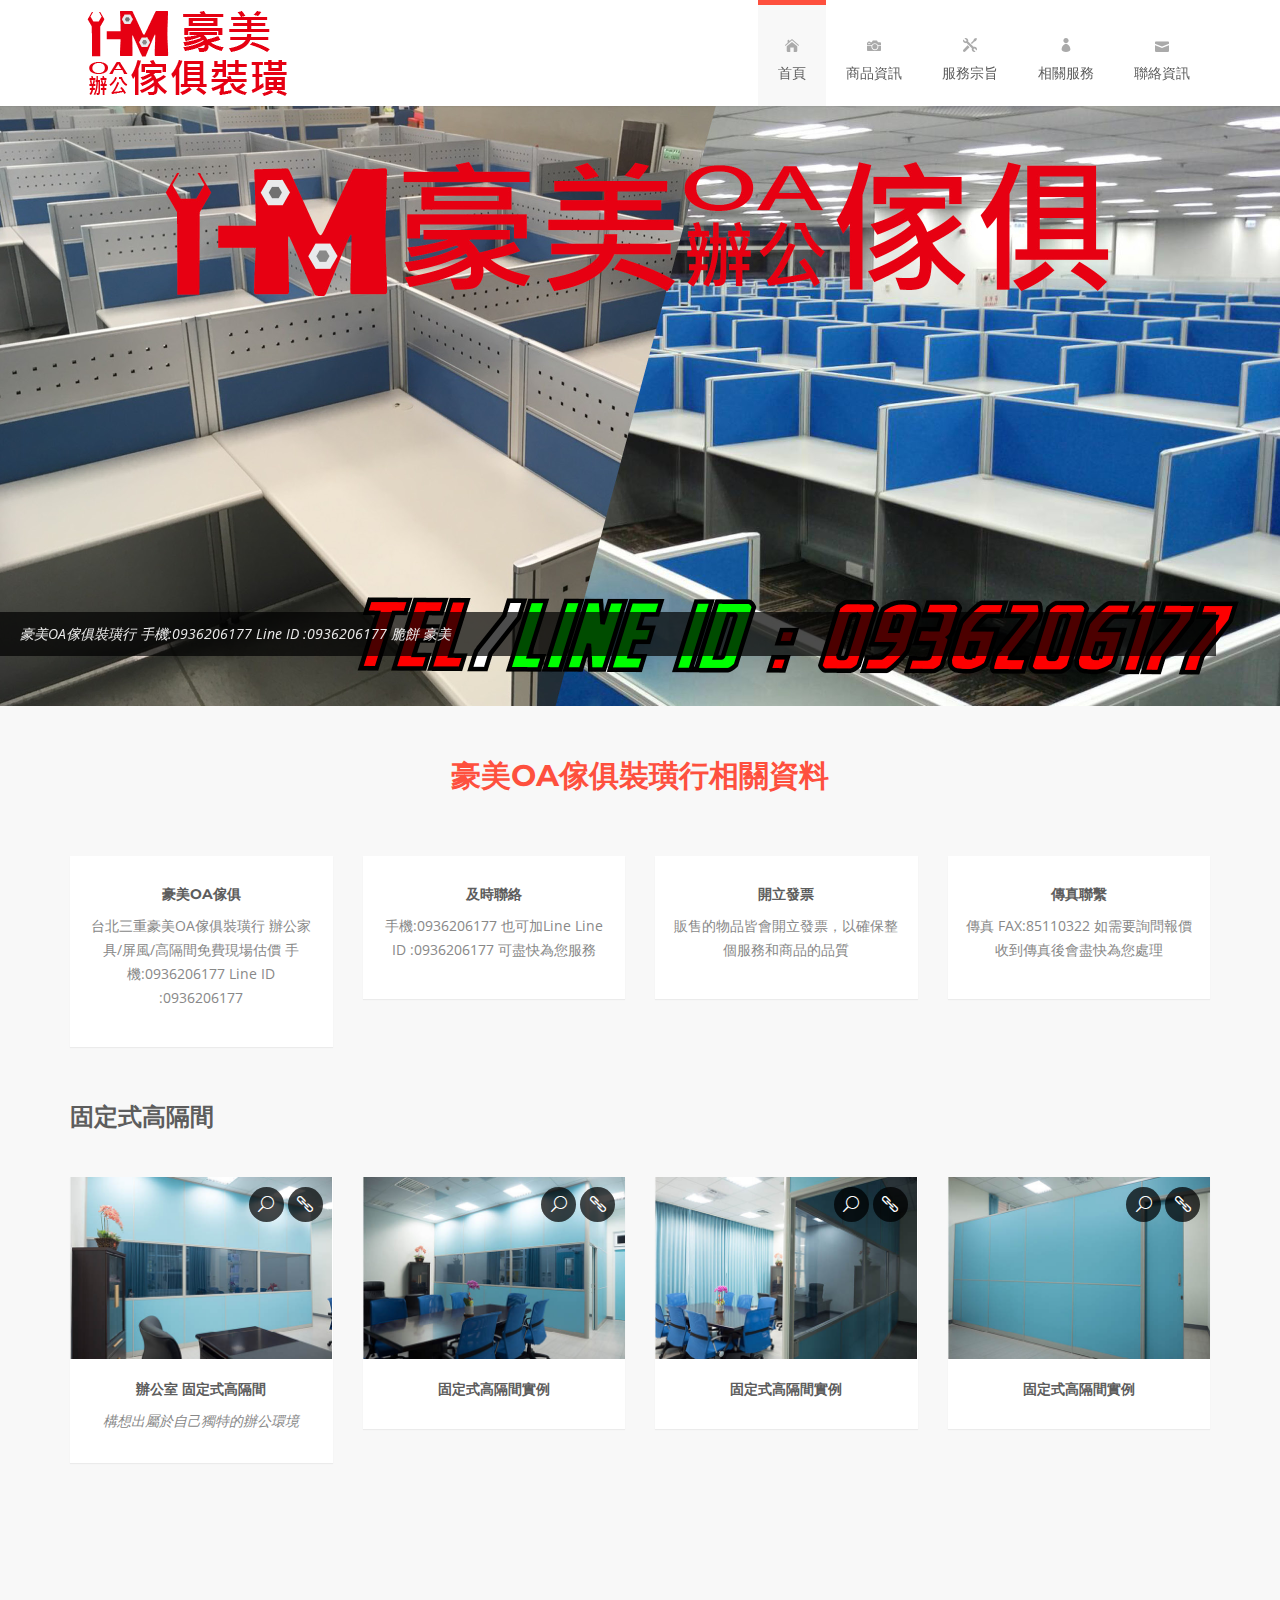
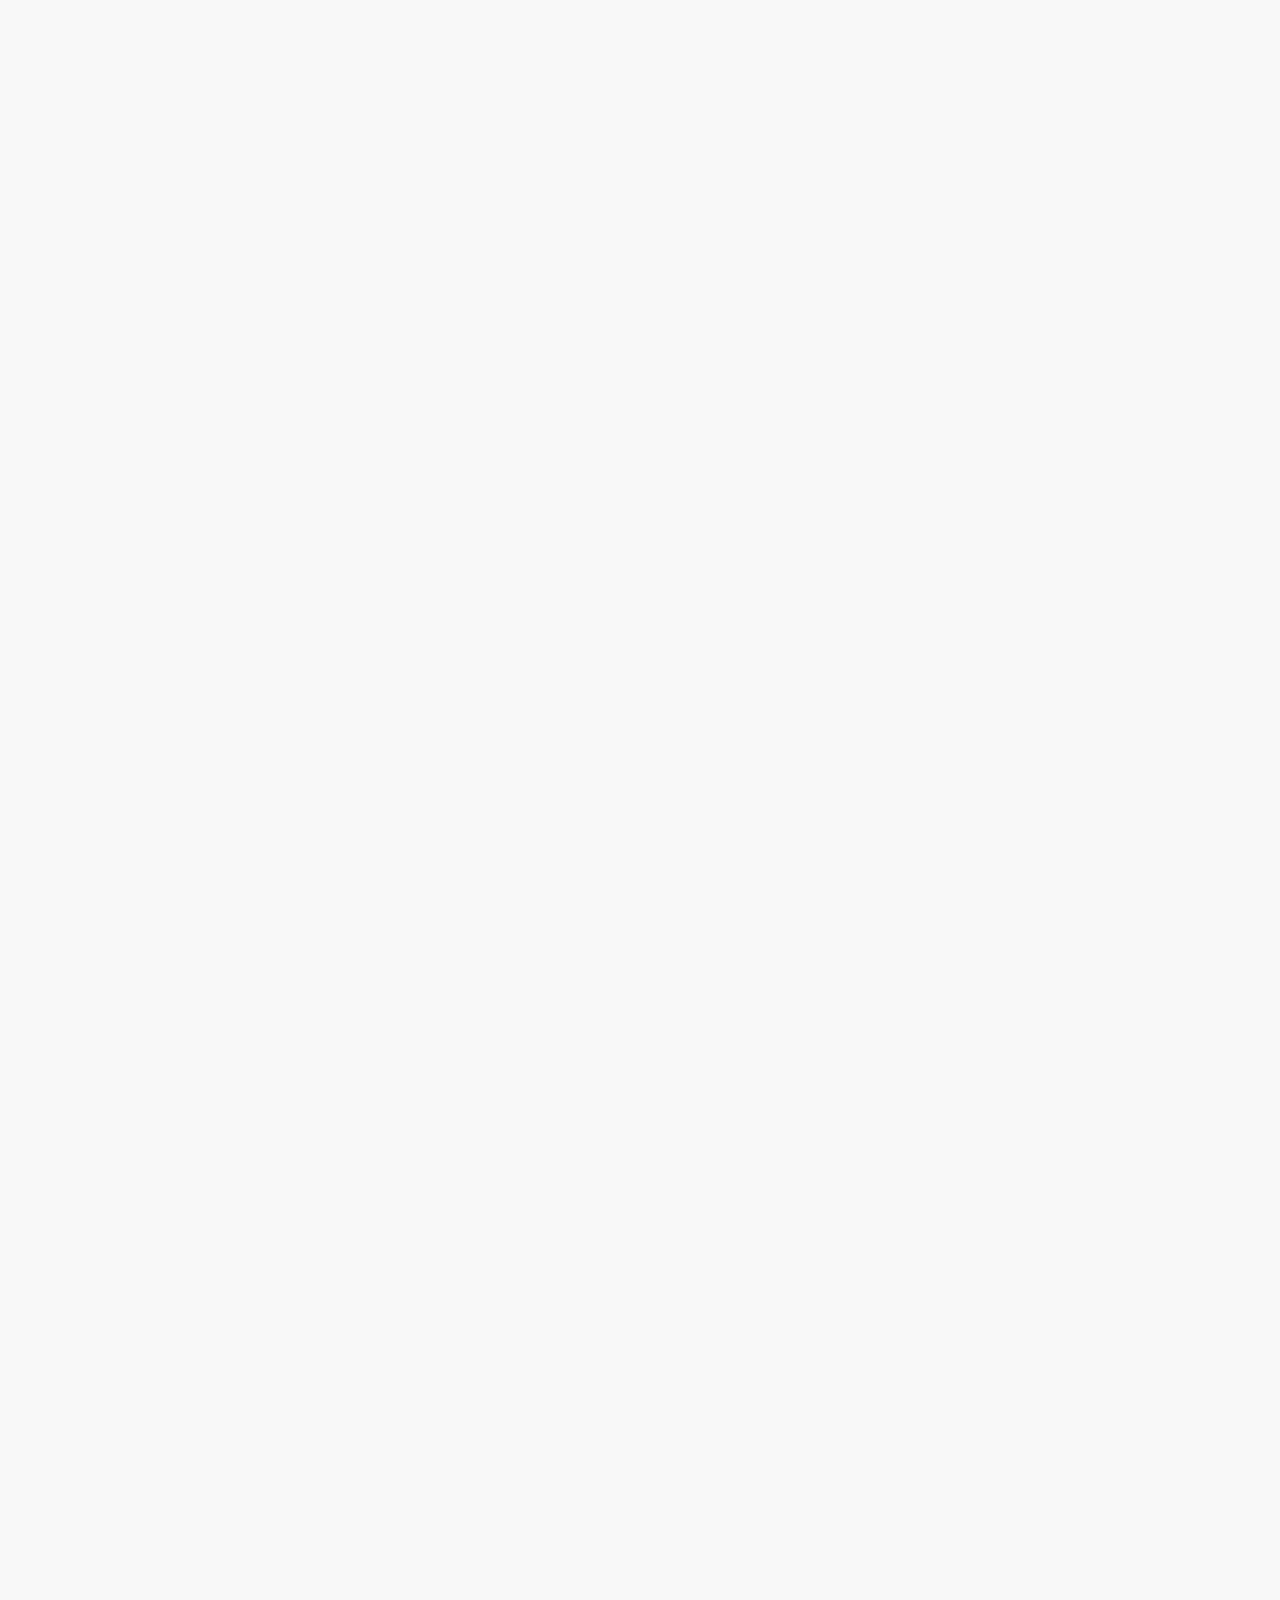
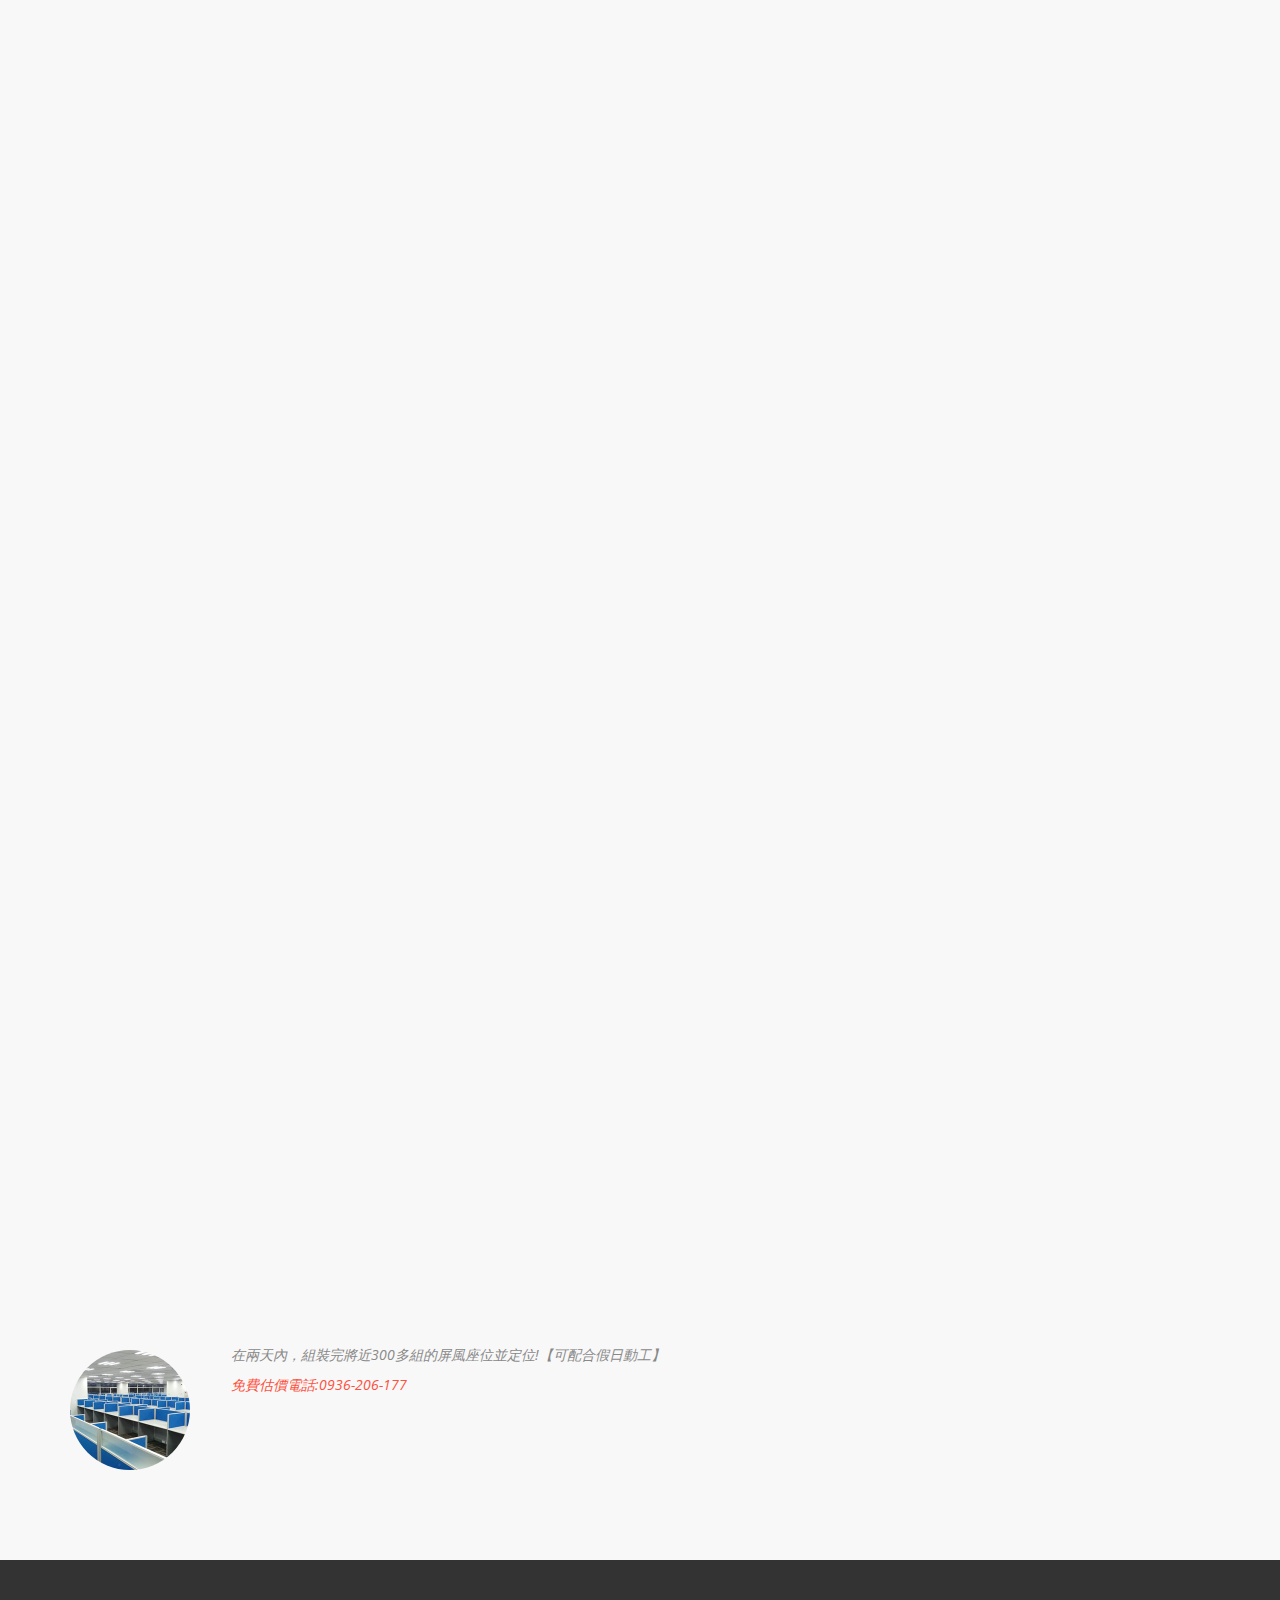
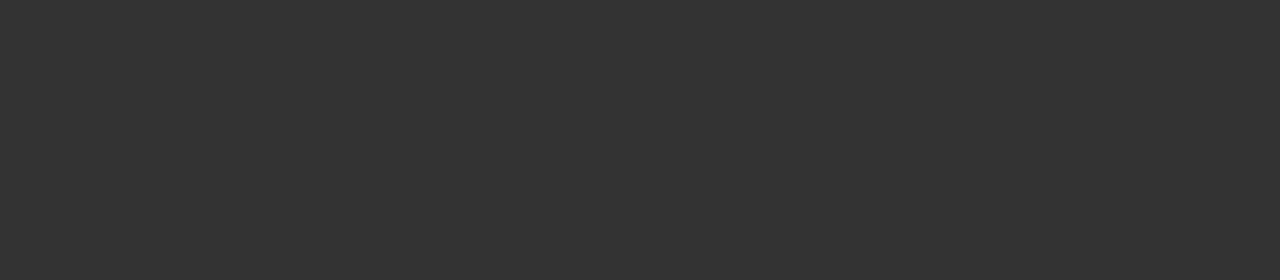
==== index.html @ fe90a275 "rob" ====
<!DOCTYPE html>
<html lang="en">

    <head>
        
        <meta charset="utf-8">
        <meta name="KeyWords" content="新北市三重豪美OA傢俱裝璜行,辦公家具,脆餅,屏風,辦公椅,會議桌,角鋼架,活動櫃,沙發,捲簾,辦公桌,現場免費估價,高隔間,代客搬家,假日動工,HM " >
        <meta http-equiv="X-UA-Compatible" content="IE=edge">
        <meta name="viewport" content="width=device-width, initial-scale=1">
        <meta name="robots" content="index, follow"/>
        <title>台北三重豪美OA傢俱裝璜行 辦公家具/屏風/高隔間免費現場估價 HM Furniture</title>

        <!-- CSS -->
        <link rel="stylesheet" href="http://fonts.googleapis.com/css?family=Open+Sans:400italic,400">
        <link rel="stylesheet" href="http://fonts.googleapis.com/css?family=Montserrat:700,400">
        <link rel="stylesheet" href="assets/bootstrap/css/bootstrap.min.css">
        <link rel="stylesheet" href="assets/elegant-font/code/style.css">
        <link rel="stylesheet" href="assets/css/animate.css">
        <link rel="stylesheet" href="assets/css/magnific-popup.css">
        <link rel="stylesheet" href="assets/flexslider/flexslider.css">
        <link rel="stylesheet" href="assets/css/form-elements.css">
        <link rel="stylesheet" href="assets/css/style.css">
        <link rel="stylesheet" href="assets/css/media-queries.css">

        <!-- HTML5 Shim and Respond.js IE8 support of HTML5 elements and media queries -->
        <!-- WARNING: Respond.js doesn't work if you view the page via file:// -->
        <!--[if lt IE 9]>
            <script src="https://oss.maxcdn.com/libs/html5shiv/3.7.0/html5shiv.js"></script>
            <script src="https://oss.maxcdn.com/libs/respond.js/1.4.2/respond.min.js"></script>
        <![endif]-->

        <!-- Favicon and touch icons -->
        <link rel="shortcut icon" href="assets/ico/favicon.png">
        <link rel="apple-touch-icon-precomposed" sizes="144x144" href="assets/ico/apple-touch-icon-144-precomposed.png">
        <link rel="apple-touch-icon-precomposed" sizes="114x114" href="assets/ico/apple-touch-icon-114-precomposed.png">
        <link rel="apple-touch-icon-precomposed" sizes="72x72" href="assets/ico/apple-touch-icon-72-precomposed.png">
        <link rel="apple-touch-icon-precomposed" href="assets/ico/apple-touch-icon-57-precomposed.png">

    </head>

    <body>
        
        <!-- Top menu -->
		<nav class="navbar" role="navigation">
			<div class="container">
				<div class="navbar-header">
					<button type="button" class="navbar-toggle collapsed" data-toggle="collapse" data-target="#top-navbar-1">
						<span class="sr-only">Toggle navigation</span>
						<span class="icon-bar"></span>
						<span class="icon-bar"></span>
						<span class="icon-bar"></span>
					</button>
					<a class="navbar-brand" href="index.html">豪美傢俱裝璜行 - HM台北三重豪美OA傢俱裝璜行 辦公家具/屏風/高隔間免費現場估價 HM Furniture</a>
				</div>
				<!-- Collect the nav links, forms, and other content for toggling -->
				<div class="collapse navbar-collapse" id="top-navbar-1">
					<ul class="nav navbar-nav navbar-right">						
						<li class="active">
							<a href="index.html"><span aria-hidden="true" class="icon_house"></span><br>首頁</a>
						</li>
						<li>
							<a href=""><span aria-hidden="true" class="icon_camera"></span><br>商品資訊</a>
						</li>
						
						<li>
							<a href="services.html"><span aria-hidden="true" class="icon_tools"></span><br>服務宗旨</a>
						</li>
						<li>
							<a href="about.html"><span aria-hidden="true" class="icon_profile"></span><br>相關服務</a>
						</li>
						<li>
							<a href="contact.html"><span aria-hidden="true" class="icon_mail"></span><br>聯絡資訊</a>
						</li>
					</ul>
				</div>
			</div>
		</nav>

        <!-- Slider -->
        <div class="slider-container">
            <div class="slider">
                <div class="flexslider">
                    <ul class="slides">
                        <li>
                            <img src="assets/img/slider/3.jpg">
                            <div class="flex-caption">
                            	豪美OA傢俱裝璜行 手機:0936206177  Line ID :0936206177 脆餅 豪美
                            </div>
                        </li>
                        <li>
                            <img src="assets/img/slider/2.jpg">
                            <div class="flex-caption">
                            	各式辦公家具 歡迎加Line詢問
                            </div>
                        </li>
                        <li>
                            <img src="assets/img/slider/1.jpg">
                            <div class="flex-caption">
                            	台北三重豪美OA傢俱裝璜行 辦公家具/屏風/高隔間免費現場估價 HM Furniture
                            </div>
                        </li>
                    </ul>
                </div>
            </div>
        </div>

        <!-- Presentation -->
        <div class="presentation-container">
        	<div class="container">
        		<div class="row">
	        		<div class="col-sm-12 wow fadeInLeftBig">
	            		<h1> <span class="colored-text">豪美OA傢俱裝璜行相關資料</span></h1>
	            		<p>
	            			
	            		</p>
	            	</div>
            	</div>
        	</div>
        </div>

        <!-- Services -->
        <div class="services-container">
	        <div class="container">
	            <div class="row">
	            	<div class="col-sm-3">
		                <div class="service wow fadeInUp">
		                    <div class="service-icon"></div>
		                    <h3>豪美OA傢俱</h3>
		                    <p>台北三重豪美OA傢俱裝璜行 辦公家具/屏風/高隔間免費現場估價 手機:0936206177  Line ID :0936206177 </p>
		                   
		                </div>
					</div>
					<div class="col-sm-3">
		                <div class="service wow fadeInDown">
		                    <div class="service-icon"></div>
		                    <h3>及時聯絡</h3>
		                    <p>手機:0936206177 也可加Line Line ID :0936206177 可盡快為您服務</p>
		                   
		                </div>
	                </div>
	                <div class="col-sm-3">
		                <div class="service wow fadeInUp">
		                    <div class="service-icon"></div>
		                    <h3>開立發票</h3>
		                    <p>販售的物品皆會開立發票，以確保整個服務和商品的品質</p>
		                    
		                </div>
	                </div>
	                <div class="col-sm-3">
		                <div class="service wow fadeInDown">
		                    <div class="service-icon"></div>
		                    <h3>傳真聯繫</h3>
		                    <p>傳真 FAX:85110322 如需要詢問報價 收到傳真後會盡快為您處理</p>
		                   
		                </div>
	                </div>
	            </div>
	        </div>
        </div>

        <!-- Latest work -->
        <div class="work-container">
	        <div class="container">
	        	<div class="row">
		            <div class="col-sm-12 work-title wow fadeIn">
		                <h2>固定式高隔間</h2>
		            </div>
	            </div>
	            <div class="row">
	            	<div class="col-sm-3">
		                <div class="work wow fadeInUp">
		                    <img src="assets/img/portfolio/work1-7.jpg" alt="Lorem Website" data-at2x="assets/img/portfolio/work1-7.jpg">
		                    <h3>辦公室  固定式高隔間</h3>
		                    <p>構想出屬於自己獨特的辦公環境</p>
		                    <div class="work-bottom">
		                        <a class="big-link-2 view-work" href="assets/img/portfolio/work1-7.jpg"><span class="icon_search"></span></a>
		                        <a class="big-link-2" href="https://jason0068.github.io/HM7/"><span class="icon_link"></span></a>
		                    </div>
		                </div>
	                </div>
	                <div class="col-sm-3">
		                <div class="work wow fadeInDown">
		                    <img src="assets/img/portfolio/work2-7.jpg" alt="Ipsum Logo" data-at2x="assets/img/portfolio/work2-7.jpg">
		                    <h3>固定式高隔間實例</h3>
		                    <p></p>
		                    <div class="work-bottom">
		                        <a class="big-link-2 view-work" href="assets/img/portfolio/work2-7.jpg"><span class="icon_search"></span></a>
		                        <a class="big-link-2" href="https://jason0068.github.io/HM7/"><span class="icon_link"></span></a>
		                    </div>
		                </div>
		            </div>
		            <div class="col-sm-3">
		                <div class="work wow fadeInUp">
		                    <img src="assets/img/portfolio/work3-7.jpg" alt="Dolor Prints" data-at2x="assets/img/portfolio/work3-7.jpg">
		                    <h3>固定式高隔間實例</h3>
		                    <p></p>
		                    <div class="work-bottom">
		                        <a class="big-link-2 view-work" href="assets/img/portfolio/work3-7.jpg"><span class="icon_search"></span></a>
		                        <a class="big-link-2" href="https://jason0068.github.io/HM7/"><span class="icon_link"></span></a>
		                    </div>
		                </div>
		            </div>
		            <div class="col-sm-3">
		                <div class="work wow fadeInDown">
		                    <img src="assets/img/portfolio/work4-7.jpg" alt="Sit Amet Website" data-at2x="assets/img/portfolio/work4-7.jpg">
		                    <h3>固定式高隔間實例</h3>
		                    <p></p>
		                    <div class="work-bottom">
		                        <a class="big-link-2 view-work" href="assets/img/portfolio/work4-7.jpg"><span class="icon_search"></span></a>
		                        <a class="big-link-2" href="https://jason0068.github.io/HM7/"><span class="icon_link"></span></a>
		                    </div>
		                 </div>
		            </div>
	            </div>
	        </div>
         
        </div>

<!-- Latest work -->
        <div class="work-container">
	        <div class="container">
	        	<div class="row">
		            <div class="col-sm-12 work-title wow fadeIn">
		                <h2>辦公家具-辦公桌</h2>
		            </div>
	            </div>
	            <div class="row">
	            	<div class="col-sm-3">
		                <div class="work wow fadeInUp">
		                    <img src="assets/img/portfolio/work1-1.jpg" alt="Lorem Website" data-at2x="assets/img/portfolio/work1-1.jpg">
		                    <h3>辦公桌系列</h3>
		                    <p>多種款式可供參考、組合</p>
		                    <div class="work-bottom">
		                        <a class="big-link-2 view-work" href="assets/img/portfolio/work1-1.jpg"><span class="icon_search"></span></a>
		                        <a class="big-link-2" href="https://jason0068.github.io/HM2/"><span class="icon_link"></span></a>
		                    </div>
		                </div>
	                </div>
	                <div class="col-sm-3">
		                <div class="work wow fadeInDown">
		                    <img src="assets/img/portfolio/work2-1.jpg" alt="Ipsum Logo" data-at2x="assets/img/portfolio/work2-1.jpg">
		                    <h3>辦公桌+活動櫃</h3>
		                    <p></p>
		                    <div class="work-bottom">
		                        <a class="big-link-2 view-work" href="assets/img/portfolio/work2-1.jpg"><span class="icon_search"></span></a>
		                        <a class="big-link-2" href="https://jason0068.github.io/HM2/"><span class="icon_link"></span></a>
		                    </div>
		                </div>
		            </div>
		            <div class="col-sm-3">
		                <div class="work wow fadeInUp">
		                    <img src="assets/img/portfolio/work3-1.jpg" alt="Dolor Prints" data-at2x="assets/img/portfolio/work3-1.jpg">
		                    <h3>高級主管桌</h3>
		                    <p></p>
		                    <div class="work-bottom">
		                        <a class="big-link-2 view-work" href="assets/img/portfolio/work3-1.jpg"><span class="icon_search"></span></a>
		                        <a class="big-link-2" href="https://jason0068.github.io/HM2/"><span class="icon_link"></span></a>
		                    </div>
		                </div>
		            </div>
		            <div class="col-sm-3">
		                <div class="work wow fadeInDown">
		                    <img src="assets/img/portfolio/work4-1.jpg" alt="Sit Amet Website" data-at2x="assets/img/portfolio/work4-1.jpg">
		                    <h3>高級主管桌</h3>
		                    <p></p>
		                    <div class="work-bottom">
		                        <a class="big-link-2 view-work" href="assets/img/portfolio/work4-1.jpg"><span class="icon_search"></span></a>
		                        <a class="big-link-2" href="https://jason0068.github.io/HM2/"><span class="icon_link"></span></a>
		                    </div>
		                 </div>
		            </div>
	            </div>
	        </div>
         
        </div>

 <!-- Latest work -->
        <div class="work-container">
	        <div class="container">
	        	<div class="row">
		            <div class="col-sm-12 work-title wow fadeIn">
		                <h2>辦公家具-活動櫃</h2>
		            </div>
	            </div>
	            <div class="row">
	            	<div class="col-sm-3">
		                <div class="work wow fadeInUp">
		                    <img src="assets/img/portfolio/work1-2.jpg" alt="Lorem Website" data-at2x="assets/img/portfolio/work1-2.jpg">
		                    <h3>活動櫃、理想櫃系列</h3>
		                    <p>多種尺寸可供選購 NT1300起</p>
		                    <div class="work-bottom">
		                        <a class="big-link-2 view-work" href="assets/img/portfolio/work1-2.jpg"><span class="icon_search"></span></a>
		                        <a class="big-link-2" href="https://jason0068.github.io/HM3/"><span class="icon_link"></span></a>
		                    </div>
		                </div>
	                </div>
	                <div class="col-sm-3">
		                <div class="work wow fadeInDown">
		                    <img src="assets/img/portfolio/work2-2.jpg" alt="Ipsum Logo" data-at2x="assets/img/portfolio/work2-2.jpg">
		                    <h3>掀拉式活動櫃</h3>
		                    <p></p>
		                    <div class="work-bottom">
		                        <a class="big-link-2 view-work" href="assets/img/portfolio/work2-2.jpg"><span class="icon_search"></span></a>
		                        <a class="big-link-2" href="https://jason0068.github.io/HM3/"><span class="icon_link"></span></a>
		                    </div>
		                </div>
		            </div>
		            <div class="col-sm-3">
		                <div class="work wow fadeInUp">
		                    <img src="assets/img/portfolio/work3-2.jpg" alt="Dolor Prints" data-at2x="assets/img/portfolio/work3-2.jpg">
		                    <h3>拉門玻璃式活動櫃</h3>
		                    <p></p>
		                    <div class="work-bottom">
		                        <a class="big-link-2 view-work" href="assets/img/portfolio/work3-2.jpg"><span class="icon_search"></span></a>
		                        <a class="big-link-2" href="https://jason0068.github.io/HM3/"><span class="icon_link"></span></a>
		                    </div>
		                </div>
		            </div>
		            <div class="col-sm-3">
		                <div class="work wow fadeInDown">
		                    <img src="assets/img/portfolio/work4-2.jpg" alt="Sit Amet Website" data-at2x="assets/img/portfolio/work4-2.jpg">
		                    <h3>抽屜式活動櫃</h3>
		                    <p></p>
		                    <div class="work-bottom">
		                        <a class="big-link-2 view-work" href="assets/img/portfolio/work4-2.jpg"><span class="icon_search"></span></a>
		                        <a class="big-link-2" href="https://jason0068.github.io/HM3/"><span class="icon_link"></span></a>
		                    </div>
		                 </div>
		            </div>
	            </div>
	        </div>
         
        
        </div>
        <!-- Latest work -->
        <div class="work-container">
	        <div class="container">
	        	<div class="row">
		            <div class="col-sm-12 work-title wow fadeIn">
		                <h2>辦公家具-屏風</h2>
		            </div>
	            </div>
	            <div class="row">
	            	<div class="col-sm-3">
		                <div class="work wow fadeInUp">
		                    <img src="assets/img/portfolio/work1-3.jpg" alt="Lorem Website" data-at2x="assets/img/portfolio/work1-3.jpg">
		                    <h3>屏風系列</h3>
		                    <p>屏風修改、拆組、批發，多種顏色可供挑選</p>
		                    <div class="work-bottom">
		                        <a class="big-link-2 view-work" href="assets/img/portfolio/work1-3.jpg"><span class="icon_search"></span></a>
		                        <a class="big-link-2" href="https://jason0068.github.io/HM1/"><span class="icon_link"></span></a>
		                    </div>
		                </div>
	                </div>
	                <div class="col-sm-3">
		                <div class="work wow fadeInDown">
		                    <img src="assets/img/portfolio/work2-3.jpg" alt="Ipsum Logo" data-at2x="assets/img/portfolio/work2-3.jpg">
		                    <h3>讓辦公室更整齊</h3>
		                    <p></p>
		                    <div class="work-bottom">
		                        <a class="big-link-2 view-work" href="assets/img/portfolio/work2-3.jpg"><span class="icon_search"></span></a>
		                        <a class="big-link-2" href="https://jason0068.github.io/HM1/"><span class="icon_link"></span></a>
		                    </div>
		                </div>
		            </div>
		            <div class="col-sm-3">
		                <div class="work wow fadeInUp">
		                    <img src="assets/img/portfolio/work3-3.jpg" alt="Dolor Prints" data-at2x="assets/img/portfolio/work3-3.jpg">
		                    <h3>讓工作更有效率</h3>
		                    <p></p>
		                    <div class="work-bottom">
		                        <a class="big-link-2 view-work" href="assets/img/portfolio/work3-3.jpg"><span class="icon_search"></span></a>
		                        <a class="big-link-2" href="https://jason0068.github.io/HM1/"><span class="icon_link"></span></a>
		                    </div>
		                </div>
		            </div>
		            <div class="col-sm-3">
		                <div class="work wow fadeInDown">
		                    <img src="assets/img/portfolio/work4-3.jpg" alt="Sit Amet Website" data-at2x="assets/img/portfolio/work4-3.jpg">
		                    <h3>可訂做、客製化</h3>
		                    <p></p>
		                    <div class="work-bottom">
		                        <a class="big-link-2 view-work" href="assets/img/portfolio/work4-3.jpg"><span class="icon_search"></span></a>
		                        <a class="big-link-2" href="https://jason0068.github.io/HM1/"><span class="icon_link"></span></a>
		                    </div>
		                 </div>
		            </div>
	            </div>
	        </div>
         
        </div>

<!-- Latest work -->
        <div class="work-container">
	        <div class="container">
	        	<div class="row">
		            <div class="col-sm-12 work-title wow fadeIn">
		                <h2>免螺絲角鋼架</h2>
		            </div>
	            </div>
	            <div class="row">
	            	<div class="col-sm-3">
		                <div class="work wow fadeInUp">
		                    <img src="assets/img/portfolio/work1-4.jpg" alt="Lorem Website" data-at2x="assets/img/portfolio/work1-4.jpg">
		                    <h3>免螺絲角鋼架系列</h3>
		                    <p>各式尺寸接受訂做、組裝</p>
		                    <div class="work-bottom">
		                        <a class="big-link-2 view-work" href="assets/img/portfolio/work1-4.jpg"><span class="icon_search"></span></a>
		                        <a class="big-link-2" href="https://jason0068.github.io/HM6/"><span class="icon_link"></span></a>
		                    </div>
		                </div>
	                </div>
	                <div class="col-sm-3">
		                <div class="work wow fadeInDown">
		                    <img src="assets/img/portfolio/work2-4.jpg" alt="Ipsum Logo" data-at2x="assets/img/portfolio/work2-4.jpg">
		                    <h3>參考範例</h3>
		                    <p></p>
		                    <div class="work-bottom">
		                        <a class="big-link-2 view-work" href="assets/img/portfolio/work2-4.jpg"><span class="icon_search"></span></a>
		                        <a class="big-link-2" href="https://jason0068.github.io/HM6/"><span class="icon_link"></span></a>
		                    </div>
		                </div>
		            </div>
		            <div class="col-sm-3">
		                <div class="work wow fadeInUp">
		                    <img src="assets/img/portfolio/work3-4.jpg" alt="Dolor Prints" data-at2x="assets/img/portfolio/work3-4.jpg">
		                    <h3>參考範例</h3>
		                    <p></p>
		                    <div class="work-bottom">
		                        <a class="big-link-2 view-work" href="assets/img/portfolio/work3-4.jpg"><span class="icon_search"></span></a>
		                        <a class="big-link-2" href="https://jason0068.github.io/HM6/"><span class="icon_link"></span></a>
		                    </div>
		                </div>
		            </div>
		            <div class="col-sm-3">
		                <div class="work wow fadeInDown">
		                    <img src="assets/img/portfolio/work4-4.jpg" alt="Sit Amet Website" data-at2x="assets/img/portfolio/work4-4.jpg">
		                    <h3>參考範例</h3>
		                    <p></p>
		                    <div class="work-bottom">
		                        <a class="big-link-2 view-work" href="assets/img/portfolio/work4-4.jpg"><span class="icon_search"></span></a>
		                        <a class="big-link-2" href="https://jason0068.github.io/HM6/"><span class="icon_link"></span></a>
		                    </div>
		                 </div>
		            </div>
	            </div>
	        </div>
         
        </div>
<!-- Latest work -->
        <div class="work-container">
	        <div class="container">
	        	<div class="row">
		            <div class="col-sm-12 work-title wow fadeIn">
		                <h2>辦公家具-會議桌</h2>
		            </div>
	            </div>
	            <div class="row">
	            	<div class="col-sm-3">
		                <div class="work wow fadeInUp">
		                    <img src="assets/img/portfolio/work1-5.jpg" alt="Lorem Website" data-at2x="assets/img/portfolio/work1-5.jpg">
		                    <h3>會議桌、餐桌系列</h3>
		                    <p>開會聚餐皆可適用 NT4500起</p>
		                    <div class="work-bottom">
		                        <a class="big-link-2 view-work" href="assets/img/portfolio/work1-5.jpg"><span class="icon_search"></span></a>
		                        <a class="big-link-2" href="https://jason0068.github.io/HM5/"><span class="icon_link"></span></a>
		                    </div>
		                </div>
	                </div>
	                <div class="col-sm-3">
		                <div class="work wow fadeInDown">
		                    <img src="assets/img/portfolio/work2-5.jpg" alt="Ipsum Logo" data-at2x="assets/img/portfolio/work2-5.jpg">
		                    <h3>高級木製會議桌</h3>
		                    <p></p>
		                    <div class="work-bottom">
		                        <a class="big-link-2 view-work" href="assets/img/portfolio/work2-5.jpg"><span class="icon_search"></span></a>
		                        <a class="big-link-2" href="https://jason0068.github.io/HM5/"><span class="icon_link"></span></a>
		                    </div>
		                </div>
		            </div>
		            <div class="col-sm-3">
		                <div class="work wow fadeInUp">
		                    <img src="assets/img/portfolio/work3-5.jpg" alt="Dolor Prints" data-at2x="assets/img/portfolio/work3-5.jpg">
		                    <h3>平價木製會議桌</h3>
		                    <p></p>
		                    <div class="work-bottom">
		                        <a class="big-link-2 view-work" href="assets/img/portfolio/work3-5.jpg"><span class="icon_search"></span></a>
		                        <a class="big-link-2" href="https://jason0068.github.io/HM5/"><span class="icon_link"></span></a>
		                    </div>
		                </div>
		            </div>
		            <div class="col-sm-3">
		                <div class="work wow fadeInDown">
		                    <img src="assets/img/portfolio/work4-5.jpg" alt="Sit Amet Website" data-at2x="assets/img/portfolio/work4-5.jpg">
		                    <h3>強化玻璃會議桌</h3>
		                    <p></p>
		                    <div class="work-bottom">
		                        <a class="big-link-2 view-work" href="assets/img/portfolio/work4-5.jpg"><span class="icon_search"></span></a>
		                        <a class="big-link-2" href="https://jason0068.github.io/HM5/"><span class="icon_link"></span></a>
		                    </div>
		                 </div>
		            </div>
	            </div>
	        </div>
         
        </div>
<!-- Latest work -->
        <div class="work-container">
	        <div class="container">
	        	<div class="row">
		            <div class="col-sm-12 work-title wow fadeIn">
		                <h2>辦公家具-沙發</h2>
		            </div>
	            </div>
	            <div class="row">
	            	<div class="col-sm-3">
		                <div class="work wow fadeInUp">
		                    <img src="assets/img/portfolio/work1-6.jpg" alt="Lorem Website" data-at2x="assets/img/portfolio/work1-6.jpg">
		                    <h3>會客高級沙發組系列</h3>
		                    <p>讓重要客戶、來賓留下好印象 NT5000起</p>
		                    <div class="work-bottom">
		                        <a class="big-link-2 view-work" href="assets/img/portfolio/work1-6.jpg"><span class="icon_search"></span></a>
		                        <a class="big-link-2" href="https://jason0068.github.io/HM-8/"><span class="icon_link"></span></a>
		                    </div>
		                </div>
	                </div>
	                <div class="col-sm-3">
		                <div class="work wow fadeInDown">
		                    <img src="assets/img/portfolio/work2-6.jpg" alt="Ipsum Logo" data-at2x="assets/img/portfolio/work2-6.jpg">
		                    <h3>會客高級沙發組</h3>
		                    <p></p>
		                    <div class="work-bottom">
		                        <a class="big-link-2 view-work" href="assets/img/portfolio/work2-6.jpg"><span class="icon_search"></span></a>
		                        <a class="big-link-2" href="https://jason0068.github.io/HM-8/"><span class="icon_link"></span></a>
		                    </div>
		                </div>
		            </div>
		            <div class="col-sm-3">
		                <div class="work wow fadeInUp">
		                    <img src="assets/img/portfolio/work3-6.jpg" alt="Dolor Prints" data-at2x="assets/img/portfolio/work3-6.jpg">
		                    <h3>會客高級沙發組</h3>
		                    <p></p>
		                    <div class="work-bottom">
		                        <a class="big-link-2 view-work" href="assets/img/portfolio/work3-6.jpg"><span class="icon_search"></span></a>
		                        <a class="big-link-2" href="https://jason0068.github.io/HM-8/"><span class="icon_link"></span></a>
		                    </div>
		                </div>
		            </div>
		            <div class="col-sm-3">
		                <div class="work wow fadeInDown">
		                    <img src="assets/img/portfolio/work4-6.jpg" alt="Sit Amet Website" data-at2x="assets/img/portfolio/work4-6.jpg">
		                    <h3>會客高級沙發組</h3>
		                    <p></p>
		                    <div class="work-bottom">
		                        <a class="big-link-2 view-work" href="assets/img/portfolio/work4-6.jpg"><span class="icon_search"></span></a>
		                        <a class="big-link-2" href="https://jason0068.github.io/HM-8/"><span class="icon_link"></span></a>
		                    </div>
		                 </div>
		            </div>
	            </div>
	        </div>
         
        </div>
<!-- Latest work -->
        <div class="work-container">
	        <div class="container">
	        	<div class="row">
		            <div class="col-sm-12 work-title wow fadeIn">
		                <h2>辦公家具-辦公椅</h2>
		            </div>
	            </div>
	            <div class="row">
	            	<div class="col-sm-3">
		                <div class="work wow fadeInUp">
		                    <img src="assets/img/portfolio/work1.jpg" alt="Lorem Website" data-at2x="assets/img/portfolio/work1.jpg">
		                    <h3>辦公椅、主管椅系列</h3>
		                    <p>品質中等、高級皆有販售 NT700起</p>
		                    <div class="work-bottom">
		                        <a class="big-link-2 view-work" href="assets/img/portfolio/work1.jpg"><span class="icon_search"></span></a>
		                        <a class="big-link-2" href="https://jason0068.github.io/HM4/"><span class="icon_link"></span></a>
		                    </div>
		                </div>
	                </div>
	                <div class="col-sm-3">
		                <div class="work wow fadeInDown">
		                    <img src="assets/img/portfolio/work2.jpg" alt="Ipsum Logo" data-at2x="assets/img/portfolio/work2.jpg">
		                    <h3>高級職員椅</h3>
		                    <p></p>
		                    <div class="work-bottom">
		                        <a class="big-link-2 view-work" href="assets/img/portfolio/work2.jpg"><span class="icon_search"></span></a>
		                        <a class="big-link-2" href="https://jason0068.github.io/HM4/"><span class="icon_link"></span></a>
		                    </div>
		                </div>
		            </div>
		            <div class="col-sm-3">
		                <div class="work wow fadeInUp">
		                    <img src="assets/img/portfolio/work3.jpg" alt="Dolor Prints" data-at2x="assets/img/portfolio/work3.jpg">
		                    <h3>高級職員椅【扶手】</h3>
		                    <p></p>
		                    <div class="work-bottom">
		                        <a class="big-link-2 view-work" href="assets/img/portfolio/work3.jpg"><span class="icon_search"></span></a>
		                        <a class="big-link-2" href="https://jason0068.github.io/HM4/"><span class="icon_link"></span></a>
		                    </div>
		                </div>
		            </div>
		            <div class="col-sm-3">
		                <div class="work wow fadeInDown">
		                    <img src="assets/img/portfolio/work4.jpg" alt="Sit Amet Website" data-at2x="assets/img/portfolio/work4.jpg">
		                    <h3>電競椅</h3>
		                    <p></p>
		                    <div class="work-bottom">
		                        <a class="big-link-2 view-work" href="assets/img/portfolio/work4.jpg"><span class="icon_search"></span></a>
		                        <a class="big-link-2" href="https://jason0068.github.io/HM4/"><span class="icon_link"></span></a>
		                    </div>
		                 </div>
		            </div>
	            </div>
	        </div>
         
        </div>

        <!-- Testimonials -->
        <div class="testimonials-container">
	        <div class="container">
	        	<div class="row">
		            <div class="col-sm-12 testimonials-title wow fadeIn">
		                <h2>相關案例</h2>
		            </div>
	            </div>
	            <div class="row">
	                <div class="col-sm-10 testimonial-list wow fadeInLeft">
	                	<div role="tabpanel">
	                		<!-- Tab panes -->
	                		<div class="tab-content">
	                			<div role="tabpanel" class="tab-pane fade in active" id="tab1">
	                				<div class="testimonial-image">
	                					<img src="assets/img/testimonials/1.jpg" alt="" data-at2x="assets/img/testimonials/1.jpg">
	                				</div>
	                				<div class="testimonial-text">
		                                <p>
		                                	在兩天內，組裝完將近300多組的屏風座位並定位!【可配合假日動工】<br>
		                                	<a href="#">免費估價電話:0936-206-177</a>
		                                </p>
	                                </div>
	                			</div>
	                			<div role="tabpanel" class="tab-pane fade" id="tab2">
	                				<div class="testimonial-image">
	                					<img src="assets/img/testimonials/2.jpg" alt="" data-at2x="assets/img/testimonials/2.jpg">
	                				</div>
	                				<div class="testimonial-text">
		                                <p>董事長辦公室，固定式高隔間完工實例【可配合假日動工】
		                                	<br>
		                                	<a href="#">免費估價電話:0936-206-177</a>
		                                </p>
	                                </div>
	                			</div>
	                			<div role="tabpanel" class="tab-pane fade" id="tab3">
	                				<div class="testimonial-image">
	                					<img src="assets/img/testimonials/3.jpg" alt="" data-at2x="assets/img/testimonials/3.jpg">
	                				</div>
	                				<div class="testimonial-text">
		                                <p>在半天之中，組裝完將近40組的角鋼架，並且定位!【可配合假日動工】
		                                	<br>
		                                	<a href="#">免費估價電話:0936-206-177</a>
		                                </p>
	                                </div>
	                			</div>
	                			<div role="tabpanel" class="tab-pane fade" id="tab4">
	                				<div class="testimonial-image">
	                					<img src="assets/img/testimonials/4.jpg" alt="" data-at2x="assets/img/testimonials/4.jpg">
	                				</div>
	                				<div class="testimonial-text">
		                                <p>在半天之中，組裝完將近40組的角鋼架，並且定位!【可配合假日動工】
		                                	<br>
		                                	<a href="#">免費估價電話:0936-206-177</a>
		                                </p>
	                                </div>
	                			</div>
	                		</div>
	                		<!-- Nav tabs -->
	                		<ul class="nav nav-tabs" role="tablist">
	                			<li role="presentation" class="active">
	                				<a href="#tab1" aria-controls="tab1" role="tab" data-toggle="tab"></a>
	                			</li>
	                			<li role="presentation">
	                				<a href="#tab2" aria-controls="tab2" role="tab" data-toggle="tab"></a>
	                			</li>
	                			<li role="presentation">
	                				<a href="#tab3" aria-controls="tab3" role="tab" data-toggle="tab"></a>
	                			</li>
	                			<li role="presentation">
	                				<a href="#tab4" aria-controls="tab4" role="tab" data-toggle="tab"></a>
	                			</li>
	                		</ul>
	                	</div>
	                </div>
	                <div class="col-sm-2 testimonial-icon wow fadeInUp">
	                	<div>
	                		<span aria-hidden="true" class="icon_pushpin"></span>
	                	</div>
	                </div>
	            </div>
	        </div>
        </div>

        <!-- Footer -->
        <footer>
            <div class="container">
                <div class="row">
                    <div class="col-sm-3 footer-box wow fadeInUp">
                        <h4>關於我們</h4>
                        <div class="footer-box-text">
	                        <p>
	                        	豪美OA傢俱裝璜行是一間位於新北市三重區的辦公家具公司，除了販售辦公家具外，另有高隔間拆組、倉儲租借、代客搬家......等
	                        <p><a href="about.html">Read more...</a></p>
                        </div>
                    </div>
                    <div class="col-sm-3 footer-box wow fadeInDown">
                        <h4>Email 聯絡</h4>
                        <div class="footer-box-text footer-box-text-subscribe">
                        	<p>可以透過Email 與我們聯繫，如圖檔或文件檔</p>
                        	<form role="form" action="assets/subscribe.php" method="post">
		                    	<div class="form-group">
		                    		<label class="sr-only" for="subscribe-email">Email address</label>
		                        	<input type="text" name="email" placeholder="chs0936206177@yahoo.com.tw" class="subscribe-email form-control" id="subscribe-email">
		                        </div>
		                        <button type="submit" class="btn">Subscribe</button>
		                    </form>
		                    <p class="success-message"></p>
		                    <p class="error-message"></p>
                        </div>
                    </div>
                    <div class="col-sm-3 footer-box wow fadeInUp">
                        <h4>脆餅 豪美</h4>
                        <div class="footer-box-text flickr-fee"></div>
                    </div>
                    <div class="col-sm-3 footer-box wow fadeInDown">
                        <h4>聯絡方式</h4>
                        <div class="footer-box-text footer-box-text-contact">
	                        <p><span aria-hidden="true" class="icon_pin"></span> 地址: 新北市三重區光復路一段</p>
	                        <p><span aria-hidden="true" class="icon_phone"></span> 行動/Line: 0936-206-177</p>
	                        <p><span aria-hidden="true" class="icon_profile"></span> 傳真: 8511-0322</p>
	                        <p><span aria-hidden="true" class="icon_mail"></span> Email: <a href="#">chs0936206177@yahoo.com.tw</a></p>
                        </div>
                    </div>
                </div>
                <div class="row">
                	<div class="col-sm-12 wow fadeIn">
                		<div class="footer-border"></div>
                	</div>
                </div>
                <div class="row">
                    <div class="col-sm-7 footer-copyright wow fadeIn">
                        <p>&copy;台北三重豪美OA傢俱裝璜行 辦公家具/屏風/高隔間免費現場估價 HM Furniture Template by <a href="http://azmind.com/free-bootstrap-themes-templates/">HM</a>.</p>
                    </div>
                    <div class="col-sm-5 footer-social wow fadeIn">
                        <a href="#"><span class="social_facebook"></span></a>
                        <a href="#"><span class="social_dribbble"></span></a>
                        <a href="#"><span class="social_twitter"></span></a>
                        <a href="#"><span class="social_pinterest"></span></a>
                    </div>
                </div>
            </div>
        </footer>

        <!-- Javascript -->
        <script src="assets/js/jquery-1.11.1.min.js"></script>
        <script src="assets/bootstrap/js/bootstrap.min.js"></script>
        <script src="assets/js/bootstrap-hover-dropdown.min.js"></script>
        <script src="assets/js/wow.min.js"></script>
        <script src="assets/js/retina-1.1.0.min.js"></script>
        <script src="assets/js/jquery.magnific-popup.min.js"></script>
        <script src="assets/flexslider/jquery.flexslider-min.js"></script>
        <script src="assets/js/jflickrfeed.min.js"></script>
        <script src="assets/js/masonry.pkgd.min.js"></script>
        <script src="http://maps.google.com/maps/api/js?sensor=true"></script>
        <script src="assets/js/jquery.ui.map.min.js"></script>
        <script src="assets/js/scripts.js"></script>

    </body>

</html>
---- assets/elegant-font/code/style.css ----
@font-face {
	font-family: 'ElegantIcons';
	src:url('fonts/ElegantIcons.eot');
	src:url('fonts/ElegantIcons.eot?#iefix') format('embedded-opentype'),
		url('fonts/ElegantIcons.woff') format('woff'),
		url('fonts/ElegantIcons.ttf') format('truetype'),
		url('fonts/ElegantIcons.svg#ElegantIcons') format('svg');
	font-weight: normal;
	font-style: normal;
}

/* Use the following CSS code if you want to use data attributes for inserting your icons */
[data-icon]:before {
	font-family: 'ElegantIcons';
	content: attr(data-icon);
	speak: none;
	font-weight: normal;
	font-variant: normal;
	text-transform: none;
	line-height: 1;
	-webkit-font-smoothing: antialiased;
	-moz-osx-font-smoothing: grayscale;
}

/* Use the following CSS code if you want to have a class per icon */
/*
Instead of a list of all class selectors,
you can use the generic selector below, but it's slower:
[class*="your-class-prefix"] {
*/
.arrow_up, .arrow_down, .arrow_left, .arrow_right, .arrow_left-up, .arrow_right-up, .arrow_right-down, .arrow_left-down, .arrow-up-down, .arrow_up-down_alt, .arrow_left-right_alt, .arrow_left-right, .arrow_expand_alt2, .arrow_expand_alt, .arrow_condense, .arrow_expand, .arrow_move, .arrow_carrot-up, .arrow_carrot-down, .arrow_carrot-left, .arrow_carrot-right, .arrow_carrot-2up, .arrow_carrot-2down, .arrow_carrot-2left, .arrow_carrot-2right, .arrow_carrot-up_alt2, .arrow_carrot-down_alt2, .arrow_carrot-left_alt2, .arrow_carrot-right_alt2, .arrow_carrot-2up_alt2, .arrow_carrot-2down_alt2, .arrow_carrot-2left_alt2, .arrow_carrot-2right_alt2, .arrow_triangle-up, .arrow_triangle-down, .arrow_triangle-left, .arrow_triangle-right, .arrow_triangle-up_alt2, .arrow_triangle-down_alt2, .arrow_triangle-left_alt2, .arrow_triangle-right_alt2, .arrow_back, .icon_minus-06, .icon_plus, .icon_close, .icon_check, .icon_minus_alt2, .icon_plus_alt2, .icon_close_alt2, .icon_check_alt2, .icon_zoom-out_alt, .icon_zoom-in_alt, .icon_search, .icon_box-empty, .icon_box-selected, .icon_minus-box, .icon_plus-box, .icon_box-checked, .icon_circle-empty, .icon_circle-slelected, .icon_stop_alt2, .icon_stop, .icon_pause_alt2, .icon_pause, .icon_menu, .icon_menu-square_alt2, .icon_menu-circle_alt2, .icon_ul, .icon_ol, .icon_adjust-horiz, .icon_adjust-vert, .icon_document_alt, .icon_documents_alt, .icon_pencil, .icon_pencil-edit_alt, .icon_pencil-edit, .icon_folder-alt, .icon_folder-open_alt, .icon_folder-add_alt, .icon_info_alt, .icon_error-oct_alt, .icon_error-circle_alt, .icon_error-triangle_alt, .icon_question_alt2, .icon_question, .icon_comment_alt, .icon_chat_alt, .icon_vol-mute_alt, .icon_volume-low_alt, .icon_volume-high_alt, .icon_quotations, .icon_quotations_alt2, .icon_clock_alt, .icon_lock_alt, .icon_lock-open_alt, .icon_key_alt, .icon_cloud_alt, .icon_cloud-upload_alt, .icon_cloud-download_alt, .icon_image, .icon_images, .icon_lightbulb_alt, .icon_gift_alt, .icon_house_alt, .icon_genius, .icon_mobile, .icon_tablet, .icon_laptop, .icon_desktop, .icon_camera_alt, .icon_mail_alt, .icon_cone_alt, .icon_ribbon_alt, .icon_bag_alt, .icon_creditcard, .icon_cart_alt, .icon_paperclip, .icon_tag_alt, .icon_tags_alt, .icon_trash_alt, .icon_cursor_alt, .icon_mic_alt, .icon_compass_alt, .icon_pin_alt, .icon_pushpin_alt, .icon_map_alt, .icon_drawer_alt, .icon_toolbox_alt, .icon_book_alt, .icon_calendar, .icon_film, .icon_table, .icon_contacts_alt, .icon_headphones, .icon_lifesaver, .icon_piechart, .icon_refresh, .icon_link_alt, .icon_link, .icon_loading, .icon_blocked, .icon_archive_alt, .icon_heart_alt, .icon_star_alt, .icon_star-half_alt, .icon_star, .icon_star-half, .icon_tools, .icon_tool, .icon_cog, .icon_cogs, .arrow_up_alt, .arrow_down_alt, .arrow_left_alt, .arrow_right_alt, .arrow_left-up_alt, .arrow_right-up_alt, .arrow_right-down_alt, .arrow_left-down_alt, .arrow_condense_alt, .arrow_expand_alt3, .arrow_carrot_up_alt, .arrow_carrot-down_alt, .arrow_carrot-left_alt, .arrow_carrot-right_alt, .arrow_carrot-2up_alt, .arrow_carrot-2dwnn_alt, .arrow_carrot-2left_alt, .arrow_carrot-2right_alt, .arrow_triangle-up_alt, .arrow_triangle-down_alt, .arrow_triangle-left_alt, .arrow_triangle-right_alt, .icon_minus_alt, .icon_plus_alt, .icon_close_alt, .icon_check_alt, .icon_zoom-out, .icon_zoom-in, .icon_stop_alt, .icon_menu-square_alt, .icon_menu-circle_alt, .icon_document, .icon_documents, .icon_pencil_alt, .icon_folder, .icon_folder-open, .icon_folder-add, .icon_folder_upload, .icon_folder_download, .icon_info, .icon_error-circle, .icon_error-oct, .icon_error-triangle, .icon_question_alt, .icon_comment, .icon_chat, .icon_vol-mute, .icon_volume-low, .icon_volume-high, .icon_quotations_alt, .icon_clock, .icon_lock, .icon_lock-open, .icon_key, .icon_cloud, .icon_cloud-upload, .icon_cloud-download, .icon_lightbulb, .icon_gift, .icon_house, .icon_camera, .icon_mail, .icon_cone, .icon_ribbon, .icon_bag, .icon_cart, .icon_tag, .icon_tags, .icon_trash, .icon_cursor, .icon_mic, .icon_compass, .icon_pin, .icon_pushpin, .icon_map, .icon_drawer, .icon_toolbox, .icon_book, .icon_contacts, .icon_archive, .icon_heart, .icon_profile, .icon_group, .icon_grid-2x2, .icon_grid-3x3, .icon_music, .icon_pause_alt, .icon_phone, .icon_upload, .icon_download, .social_facebook, .social_twitter, .social_pinterest, .social_googleplus, .social_tumblr, .social_tumbleupon, .social_wordpress, .social_instagram, .social_dribbble, .social_vimeo, .social_linkedin, .social_rss, .social_deviantart, .social_share, .social_myspace, .social_skype, .social_youtube, .social_picassa, .social_googledrive, .social_flickr, .social_blogger, .social_spotify, .social_delicious, .social_facebook_circle, .social_twitter_circle, .social_pinterest_circle, .social_googleplus_circle, .social_tumblr_circle, .social_stumbleupon_circle, .social_wordpress_circle, .social_instagram_circle, .social_dribbble_circle, .social_vimeo_circle, .social_linkedin_circle, .social_rss_circle, .social_deviantart_circle, .social_share_circle, .social_myspace_circle, .social_skype_circle, .social_youtube_circle, .social_picassa_circle, .social_googledrive_alt2, .social_flickr_circle, .social_blogger_circle, .social_spotify_circle, .social_delicious_circle, .social_facebook_square, .social_twitter_square, .social_pinterest_square, .social_googleplus_square, .social_tumblr_square, .social_stumbleupon_square, .social_wordpress_square, .social_instagram_square, .social_dribbble_square, .social_vimeo_square, .social_linkedin_square, .social_rss_square, .social_deviantart_square, .social_share_square, .social_myspace_square, .social_skype_square, .social_youtube_square, .social_picassa_square, .social_googledrive_square, .social_flickr_square, .social_blogger_square, .social_spotify_square, .social_delicious_square, .icon_printer, .icon_calulator, .icon_building, .icon_floppy, .icon_drive, .icon_search-2, .icon_id, .icon_id-2, .icon_puzzle, .icon_like, .icon_dislike, .icon_mug, .icon_currency, .icon_wallet, .icon_pens, .icon_easel, .icon_flowchart, .icon_datareport, .icon_briefcase, .icon_shield, .icon_percent, .icon_globe, .icon_globe-2, .icon_target, .icon_hourglass, .icon_balance, .icon_rook, .icon_printer-alt, .icon_calculator_alt, .icon_building_alt, .icon_floppy_alt, .icon_drive_alt, .icon_search_alt, .icon_id_alt, .icon_id-2_alt, .icon_puzzle_alt, .icon_like_alt, .icon_dislike_alt, .icon_mug_alt, .icon_currency_alt, .icon_wallet_alt, .icon_pens_alt, .icon_easel_alt, .icon_flowchart_alt, .icon_datareport_alt, .icon_briefcase_alt, .icon_shield_alt, .icon_percent_alt, .icon_globe_alt, .icon_clipboard {
	font-family: 'ElegantIcons';
	speak: none;
	font-style: normal;
	font-weight: normal;
	font-variant: normal;
	text-transform: none;
	line-height: 1;
	-webkit-font-smoothing: antialiased;
}
.arrow_up:before {
	content: "\21";
}
.arrow_down:before {
	content: "\22";
}
.arrow_left:before {
	content: "\23";
}
.arrow_right:before {
	content: "\24";
}
.arrow_left-up:before {
	content: "\25";
}
.arrow_right-up:before {
	content: "\26";
}
.arrow_right-down:before {
	content: "\27";
}
.arrow_left-down:before {
	content: "\28";
}
.arrow-up-down:before {
	content: "\29";
}
.arrow_up-down_alt:before {
	content: "\2a";
}
.arrow_left-right_alt:before {
	content: "\2b";
}
.arrow_left-right:before {
	content: "\2c";
}
.arrow_expand_alt2:before {
	content: "\2d";
}
.arrow_expand_alt:before {
	content: "\2e";
}
.arrow_condense:before {
	content: "\2f";
}
.arrow_expand:before {
	content: "\30";
}
.arrow_move:before {
	content: "\31";
}
.arrow_carrot-up:before {
	content: "\32";
}
.arrow_carrot-down:before {
	content: "\33";
}
.arrow_carrot-left:before {
	content: "\34";
}
.arrow_carrot-right:before {
	content: "\35";
}
.arrow_carrot-2up:before {
	content: "\36";
}
.arrow_carrot-2down:before {
	content: "\37";
}
.arrow_carrot-2left:before {
	content: "\38";
}
.arrow_carrot-2right:before {
	content: "\39";
}
.arrow_carrot-up_alt2:before {
	content: "\3a";
}
.arrow_carrot-down_alt2:before {
	content: "\3b";
}
.arrow_carrot-left_alt2:before {
	content: "\3c";
}
.arrow_carrot-right_alt2:before {
	content: "\3d";
}
.arrow_carrot-2up_alt2:before {
	content: "\3e";
}
.arrow_carrot-2down_alt2:before {
	content: "\3f";
}
.arrow_carrot-2left_alt2:before {
	content: "\40";
}
.arrow_carrot-2right_alt2:before {
	content: "\41";
}
.arrow_triangle-up:before {
	content: "\42";
}
.arrow_triangle-down:before {
	content: "\43";
}
.arrow_triangle-left:before {
	content: "\44";
}
.arrow_triangle-right:before {
	content: "\45";
}
.arrow_triangle-up_alt2:before {
	content: "\46";
}
.arrow_triangle-down_alt2:before {
	content: "\47";
}
.arrow_triangle-left_alt2:before {
	content: "\48";
}
.arrow_triangle-right_alt2:before {
	content: "\49";
}
.arrow_back:before {
	content: "\4a";
}
.icon_minus-06:before {
	content: "\4b";
}
.icon_plus:before {
	content: "\4c";
}
.icon_close:before {
	content: "\4d";
}
.icon_check:before {
	content: "\4e";
}
.icon_minus_alt2:before {
	content: "\4f";
}
.icon_plus_alt2:before {
	content: "\50";
}
.icon_close_alt2:before {
	content: "\51";
}
.icon_check_alt2:before {
	content: "\52";
}
.icon_zoom-out_alt:before {
	content: "\53";
}
.icon_zoom-in_alt:before {
	content: "\54";
}
.icon_search:before {
	content: "\55";
}
.icon_box-empty:before {
	content: "\56";
}
.icon_box-selected:before {
	content: "\57";
}
.icon_minus-box:before {
	content: "\58";
}
.icon_plus-box:before {
	content: "\59";
}
.icon_box-checked:before {
	content: "\5a";
}
.icon_circle-empty:before {
	content: "\5b";
}
.icon_circle-slelected:before {
	content: "\5c";
}
.icon_stop_alt2:before {
	content: "\5d";
}
.icon_stop:before {
	content: "\5e";
}
.icon_pause_alt2:before {
	content: "\5f";
}
.icon_pause:before {
	content: "\60";
}
.icon_menu:before {
	content: "\61";
}
.icon_menu-square_alt2:before {
	content: "\62";
}
.icon_menu-circle_alt2:before {
	content: "\63";
}
.icon_ul:before {
	content: "\64";
}
.icon_ol:before {
	content: "\65";
}
.icon_adjust-horiz:before {
	content: "\66";
}
.icon_adjust-vert:before {
	content: "\67";
}
.icon_document_alt:before {
	content: "\68";
}
.icon_documents_alt:before {
	content: "\69";
}
.icon_pencil:before {
	content: "\6a";
}
.icon_pencil-edit_alt:before {
	content: "\6b";
}
.icon_pencil-edit:before {
	content: "\6c";
}
.icon_folder-alt:before {
	content: "\6d";
}
.icon_folder-open_alt:before {
	content: "\6e";
}
.icon_folder-add_alt:before {
	content: "\6f";
}
.icon_info_alt:before {
	content: "\70";
}
.icon_error-oct_alt:before {
	content: "\71";
}
.icon_error-circle_alt:before {
	content: "\72";
}
.icon_error-triangle_alt:before {
	content: "\73";
}
.icon_question_alt2:before {
	content: "\74";
}
.icon_question:before {
	content: "\75";
}
.icon_comment_alt:before {
	content: "\76";
}
.icon_chat_alt:before {
	content: "\77";
}
.icon_vol-mute_alt:before {
	content: "\78";
}
.icon_volume-low_alt:before {
	content: "\79";
}
.icon_volume-high_alt:before {
	content: "\7a";
}
.icon_quotations:before {
	content: "\7b";
}
.icon_quotations_alt2:before {
	content: "\7c";
}
.icon_clock_alt:before {
	content: "\7d";
}
.icon_lock_alt:before {
	content: "\7e";
}
.icon_lock-open_alt:before {
	content: "\e000";
}
.icon_key_alt:before {
	content: "\e001";
}
.icon_cloud_alt:before {
	content: "\e002";
}
.icon_cloud-upload_alt:before {
	content: "\e003";
}
.icon_cloud-download_alt:before {
	content: "\e004";
}
.icon_image:before {
	content: "\e005";
}
.icon_images:before {
	content: "\e006";
}
.icon_lightbulb_alt:before {
	content: "\e007";
}
.icon_gift_alt:before {
	content: "\e008";
}
.icon_house_alt:before {
	content: "\e009";
}
.icon_genius:before {
	content: "\e00a";
}
.icon_mobile:before {
	content: "\e00b";
}
.icon_tablet:before {
	content: "\e00c";
}
.icon_laptop:before {
	content: "\e00d";
}
.icon_desktop:before {
	content: "\e00e";
}
.icon_camera_alt:before {
	content: "\e00f";
}
.icon_mail_alt:before {
	content: "\e010";
}
.icon_cone_alt:before {
	content: "\e011";
}
.icon_ribbon_alt:before {
	content: "\e012";
}
.icon_bag_alt:before {
	content: "\e013";
}
.icon_creditcard:before {
	content: "\e014";
}
.icon_cart_alt:before {
	content: "\e015";
}
.icon_paperclip:before {
	content: "\e016";
}
.icon_tag_alt:before {
	content: "\e017";
}
.icon_tags_alt:before {
	content: "\e018";
}
.icon_trash_alt:before {
	content: "\e019";
}
.icon_cursor_alt:before {
	content: "\e01a";
}
.icon_mic_alt:before {
	content: "\e01b";
}
.icon_compass_alt:before {
	content: "\e01c";
}
.icon_pin_alt:before {
	content: "\e01d";
}
.icon_pushpin_alt:before {
	content: "\e01e";
}
.icon_map_alt:before {
	content: "\e01f";
}
.icon_drawer_alt:before {
	content: "\e020";
}
.icon_toolbox_alt:before {
	content: "\e021";
}
.icon_book_alt:before {
	content: "\e022";
}
.icon_calendar:before {
	content: "\e023";
}
.icon_film:before {
	content: "\e024";
}
.icon_table:before {
	content: "\e025";
}
.icon_contacts_alt:before {
	content: "\e026";
}
.icon_headphones:before {
	content: "\e027";
}
.icon_lifesaver:before {
	content: "\e028";
}
.icon_piechart:before {
	content: "\e029";
}
.icon_refresh:before {
	content: "\e02a";
}
.icon_link_alt:before {
	content: "\e02b";
}
.icon_link:before {
	content: "\e02c";
}
.icon_loading:before {
	content: "\e02d";
}
.icon_blocked:before {
	content: "\e02e";
}
.icon_archive_alt:before {
	content: "\e02f";
}
.icon_heart_alt:before {
	content: "\e030";
}
.icon_star_alt:before {
	content: "\e031";
}
.icon_star-half_alt:before {
	content: "\e032";
}
.icon_star:before {
	content: "\e033";
}
.icon_star-half:before {
	content: "\e034";
}
.icon_tools:before {
	content: "\e035";
}
.icon_tool:before {
	content: "\e036";
}
.icon_cog:before {
	content: "\e037";
}
.icon_cogs:before {
	content: "\e038";
}
.arrow_up_alt:before {
	content: "\e039";
}
.arrow_down_alt:before {
	content: "\e03a";
}
.arrow_left_alt:before {
	content: "\e03b";
}
.arrow_right_alt:before {
	content: "\e03c";
}
.arrow_left-up_alt:before {
	content: "\e03d";
}
.arrow_right-up_alt:before {
	content: "\e03e";
}
.arrow_right-down_alt:before {
	content: "\e03f";
}
.arrow_left-down_alt:before {
	content: "\e040";
}
.arrow_condense_alt:before {
	content: "\e041";
}
.arrow_expand_alt3:before {
	content: "\e042";
}
.arrow_carrot_up_alt:before {
	content: "\e043";
}
.arrow_carrot-down_alt:before {
	content: "\e044";
}
.arrow_carrot-left_alt:before {
	content: "\e045";
}
.arrow_carrot-right_alt:before {
	content: "\e046";
}
.arrow_carrot-2up_alt:before {
	content: "\e047";
}
.arrow_carrot-2dwnn_alt:before {
	content: "\e048";
}
.arrow_carrot-2left_alt:before {
	content: "\e049";
}
.arrow_carrot-2right_alt:before {
	content: "\e04a";
}
.arrow_triangle-up_alt:before {
	content: "\e04b";
}
.arrow_triangle-down_alt:before {
	content: "\e04c";
}
.arrow_triangle-left_alt:before {
	content: "\e04d";
}
.arrow_triangle-right_alt:before {
	content: "\e04e";
}
.icon_minus_alt:before {
	content: "\e04f";
}
.icon_plus_alt:before {
	content: "\e050";
}
.icon_close_alt:before {
	content: "\e051";
}
.icon_check_alt:before {
	content: "\e052";
}
.icon_zoom-out:before {
	content: "\e053";
}
.icon_zoom-in:before {
	content: "\e054";
}
.icon_stop_alt:before {
	content: "\e055";
}
.icon_menu-square_alt:before {
	content: "\e056";
}
.icon_menu-circle_alt:before {
	content: "\e057";
}
.icon_document:before {
	content: "\e058";
}
.icon_documents:before {
	content: "\e059";
}
.icon_pencil_alt:before {
	content: "\e05a";
}
.icon_folder:before {
	content: "\e05b";
}
.icon_folder-open:before {
	content: "\e05c";
}
.icon_folder-add:before {
	content: "\e05d";
}
.icon_folder_upload:before {
	content: "\e05e";
}
.icon_folder_download:before {
	content: "\e05f";
}
.icon_info:before {
	content: "\e060";
}
.icon_error-circle:before {
	content: "\e061";
}
.icon_error-oct:before {
	content: "\e062";
}
.icon_error-triangle:before {
	content: "\e063";
}
.icon_question_alt:before {
	content: "\e064";
}
.icon_comment:before {
	content: "\e065";
}
.icon_chat:before {
	content: "\e066";
}
.icon_vol-mute:before {
	content: "\e067";
}
.icon_volume-low:before {
	content: "\e068";
}
.icon_volume-high:before {
	content: "\e069";
}
.icon_quotations_alt:before {
	content: "\e06a";
}
.icon_clock:before {
	content: "\e06b";
}
.icon_lock:before {
	content: "\e06c";
}
.icon_lock-open:before {
	content: "\e06d";
}
.icon_key:before {
	content: "\e06e";
}
.icon_cloud:before {
	content: "\e06f";
}
.icon_cloud-upload:before {
	content: "\e070";
}
.icon_cloud-download:before {
	content: "\e071";
}
.icon_lightbulb:before {
	content: "\e072";
}
.icon_gift:before {
	content: "\e073";
}
.icon_house:before {
	content: "\e074";
}
.icon_camera:before {
	content: "\e075";
}
.icon_mail:before {
	content: "\e076";
}
.icon_cone:before {
	content: "\e077";
}
.icon_ribbon:before {
	content: "\e078";
}
.icon_bag:before {
	content: "\e079";
}
.icon_cart:before {
	content: "\e07a";
}
.icon_tag:before {
	content: "\e07b";
}
.icon_tags:before {
	content: "\e07c";
}
.icon_trash:before {
	content: "\e07d";
}
.icon_cursor:before {
	content: "\e07e";
}
.icon_mic:before {
	content: "\e07f";
}
.icon_compass:before {
	content: "\e080";
}
.icon_pin:before {
	content: "\e081";
}
.icon_pushpin:before {
	content: "\e082";
}
.icon_map:before {
	content: "\e083";
}
.icon_drawer:before {
	content: "\e084";
}
.icon_toolbox:before {
	content: "\e085";
}
.icon_book:before {
	content: "\e086";
}
.icon_contacts:before {
	content: "\e087";
}
.icon_archive:before {
	content: "\e088";
}
.icon_heart:before {
	content: "\e089";
}
.icon_profile:before {
	content: "\e08a";
}
.icon_group:before {
	content: "\e08b";
}
.icon_grid-2x2:before {
	content: "\e08c";
}
.icon_grid-3x3:before {
	content: "\e08d";
}
.icon_music:before {
	content: "\e08e";
}
.icon_pause_alt:before {
	content: "\e08f";
}
.icon_phone:before {
	content: "\e090";
}
.icon_upload:before {
	content: "\e091";
}
.icon_download:before {
	content: "\e092";
}
.social_facebook:before {
	content: "\e093";
}
.social_twitter:before {
	content: "\e094";
}
.social_pinterest:before {
	content: "\e095";
}
.social_googleplus:before {
	content: "\e096";
}
.social_tumblr:before {
	content: "\e097";
}
.social_tumbleupon:before {
	content: "\e098";
}
.social_wordpress:before {
	content: "\e099";
}
.social_instagram:before {
	content: "\e09a";
}
.social_dribbble:before {
	content: "\e09b";
}
.social_vimeo:before {
	content: "\e09c";
}
.social_linkedin:before {
	content: "\e09d";
}
.social_rss:before {
	content: "\e09e";
}
.social_deviantart:before {
	content: "\e09f";
}
.social_share:before {
	content: "\e0a0";
}
.social_myspace:before {
	content: "\e0a1";
}
.social_skype:before {
	content: "\e0a2";
}
.social_youtube:before {
	content: "\e0a3";
}
.social_picassa:before {
	content: "\e0a4";
}
.social_googledrive:before {
	content: "\e0a5";
}
.social_flickr:before {
	content: "\e0a6";
}
.social_blogger:before {
	content: "\e0a7";
}
.social_spotify:before {
	content: "\e0a8";
}
.social_delicious:before {
	content: "\e0a9";
}
.social_facebook_circle:before {
	content: "\e0aa";
}
.social_twitter_circle:before {
	content: "\e0ab";
}
.social_pinterest_circle:before {
	content: "\e0ac";
}
.social_googleplus_circle:before {
	content: "\e0ad";
}
.social_tumblr_circle:before {
	content: "\e0ae";
}
.social_stumbleupon_circle:before {
	content: "\e0af";
}
.social_wordpress_circle:before {
	content: "\e0b0";
}
.social_instagram_circle:before {
	content: "\e0b1";
}
.social_dribbble_circle:before {
	content: "\e0b2";
}
.social_vimeo_circle:before {
	content: "\e0b3";
}
.social_linkedin_circle:before {
	content: "\e0b4";
}
.social_rss_circle:before {
	content: "\e0b5";
}
.social_deviantart_circle:before {
	content: "\e0b6";
}
.social_share_circle:before {
	content: "\e0b7";
}
.social_myspace_circle:before {
	content: "\e0b8";
}
.social_skype_circle:before {
	content: "\e0b9";
}
.social_youtube_circle:before {
	content: "\e0ba";
}
.social_picassa_circle:before {
	content: "\e0bb";
}
.social_googledrive_alt2:before {
	content: "\e0bc";
}
.social_flickr_circle:before {
	content: "\e0bd";
}
.social_blogger_circle:before {
	content: "\e0be";
}
.social_spotify_circle:before {
	content: "\e0bf";
}
.social_delicious_circle:before {
	content: "\e0c0";
}
.social_facebook_square:before {
	content: "\e0c1";
}
.social_twitter_square:before {
	content: "\e0c2";
}
.social_pinterest_square:before {
	content: "\e0c3";
}
.social_googleplus_square:before {
	content: "\e0c4";
}
.social_tumblr_square:before {
	content: "\e0c5";
}
.social_stumbleupon_square:before {
	content: "\e0c6";
}
.social_wordpress_square:before {
	content: "\e0c7";
}
.social_instagram_square:before {
	content: "\e0c8";
}
.social_dribbble_square:before {
	content: "\e0c9";
}
.social_vimeo_square:before {
	content: "\e0ca";
}
.social_linkedin_square:before {
	content: "\e0cb";
}
.social_rss_square:before {
	content: "\e0cc";
}
.social_deviantart_square:before {
	content: "\e0cd";
}
.social_share_square:before {
	content: "\e0ce";
}
.social_myspace_square:before {
	content: "\e0cf";
}
.social_skype_square:before {
	content: "\e0d0";
}
.social_youtube_square:before {
	content: "\e0d1";
}
.social_picassa_square:before {
	content: "\e0d2";
}
.social_googledrive_square:before {
	content: "\e0d3";
}
.social_flickr_square:before {
	content: "\e0d4";
}
.social_blogger_square:before {
	content: "\e0d5";
}
.social_spotify_square:before {
	content: "\e0d6";
}
.social_delicious_square:before {
	content: "\e0d7";
}
.icon_printer:before {
	content: "\e103";
}
.icon_calulator:before {
	content: "\e0ee";
}
.icon_building:before {
	content: "\e0ef";
}
.icon_floppy:before {
	content: "\e0e8";
}
.icon_drive:before {
	content: "\e0ea";
}
.icon_search-2:before {
	content: "\e101";
}
.icon_id:before {
	content: "\e107";
}
.icon_id-2:before {
	content: "\e108";
}
.icon_puzzle:before {
	content: "\e102";
}
.icon_like:before {
	content: "\e106";
}
.icon_dislike:before {
	content: "\e0eb";
}
.icon_mug:before {
	content: "\e105";
}
.icon_currency:before {
	content: "\e0ed";
}
.icon_wallet:before {
	content: "\e100";
}
.icon_pens:before {
	content: "\e104";
}
.icon_easel:before {
	content: "\e0e9";
}
.icon_flowchart:before {
	content: "\e109";
}
.icon_datareport:before {
	content: "\e0ec";
}
.icon_briefcase:before {
	content: "\e0fe";
}
.icon_shield:before {
	content: "\e0f6";
}
.icon_percent:before {
	content: "\e0fb";
}
.icon_globe:before {
	content: "\e0e2";
}
.icon_globe-2:before {
	content: "\e0e3";
}
.icon_target:before {
	content: "\e0f5";
}
.icon_hourglass:before {
	content: "\e0e1";
}
.icon_balance:before {
	content: "\e0ff";
}
.icon_rook:before {
	content: "\e0f8";
}
.icon_printer-alt:before {
	content: "\e0fa";
}
.icon_calculator_alt:before {
	content: "\e0e7";
}
.icon_building_alt:before {
	content: "\e0fd";
}
.icon_floppy_alt:before {
	content: "\e0e4";
}
.icon_drive_alt:before {
	content: "\e0e5";
}
.icon_search_alt:before {
	content: "\e0f7";
}
.icon_id_alt:before {
	content: "\e0e0";
}
.icon_id-2_alt:before {
	content: "\e0fc";
}
.icon_puzzle_alt:before {
	content: "\e0f9";
}
.icon_like_alt:before {
	content: "\e0dd";
}
.icon_dislike_alt:before {
	content: "\e0f1";
}
.icon_mug_alt:before {
	content: "\e0dc";
}
.icon_currency_alt:before {
	content: "\e0f3";
}
.icon_wallet_alt:before {
	content: "\e0d8";
}
.icon_pens_alt:before {
	content: "\e0db";
}
.icon_easel_alt:before {
	content: "\e0f0";
}
.icon_flowchart_alt:before {
	content: "\e0df";
}
.icon_datareport_alt:before {
	content: "\e0f2";
}
.icon_briefcase_alt:before {
	content: "\e0f4";
}
.icon_shield_alt:before {
	content: "\e0d9";
}
.icon_percent_alt:before {
	content: "\e0da";
}
.icon_globe_alt:before {
	content: "\e0de";
}
.icon_clipboard:before {
	content: "\e0e6";
}


	.glyph {
		float: left;
		text-align: center;
		padding: .75em;
		margin: .4em 1.5em .75em 0;
		width: 6em;
text-shadow: none;
	}
        .glyph_big {
        font-size: 128px;
        color: #59c5dc;
        float: left;
        margin-right: 20px;
        }

        .glyph div { padding-bottom: 10px;}

	.glyph input {
		font-family: consolas, monospace;
		font-size: 12px;
		width: 100%;
		text-align: center;
		border: 0;
		box-shadow: 0 0 0 1px #ccc;
		padding: .2em;
                -moz-border-radius: 5px;
                -webkit-border-radius: 5px;
	}
	.centered {
		margin-left: auto;
		margin-right: auto;
	}
	.glyph .fs1 {
		font-size: 2em;
	}
---- assets/css/form-elements.css ----
input[type="text"], 
textarea, 
textarea.form-control {
    margin: 0;
    padding: 0 6px;
    vertical-align: middle;
    background: none;
    border: 1px solid #ddd;
    font-family: 'Open Sans', sans-serif;
    font-size: 13px;
    font-weight: 400;
    color: #888;
    font-style: italic;
    -moz-border-radius: 0; -webkit-border-radius: 0; border-radius: 0;
    -moz-box-shadow: none; -webkit-box-shadow: none; box-shadow: none;
    -o-transition: all .3s; -moz-transition: all .3s; -webkit-transition: all .3s; -ms-transition: all .3s; transition: all .3s;
}

input[type="text"]:focus, 
textarea:focus, 
textarea.form-control:focus {
	outline: 0;
    border: 1px solid #bbb;
    -moz-box-shadow: none; -webkit-box-shadow: none; box-shadow: none;
}

input[type="text"]:-moz-placeholder, textarea:-moz-placeholder, textarea.form-control:-moz-placeholder { color: #ccc; }
input[type="text"]:-ms-input-placeholder, textarea:-ms-input-placeholder, textarea.form-control:-ms-input-placeholder { color: #ccc; }
input[type="text"]::-webkit-input-placeholder, textarea::-webkit-input-placeholder, textarea.form-control::-webkit-input-placeholder { color: #ccc; }


button.btn {
	height: 30px;
    margin: 0;
    padding: 0 20px;
    vertical-align: middle;
    background: #fe503e;
    border: 0;
    font-family: 'Open Sans', sans-serif;
    font-weight: 400;
    line-height: 30px;
    color: #fff;
    text-shadow: none;
    -moz-border-radius: 0; -webkit-border-radius: 0; border-radius: 0;
    -moz-box-shadow: 0 1px 25px 0 rgba(0,0,0,.05) inset, 0 -1px 25px 0 rgba(0,0,0,.05) inset;
    -webkit-box-shadow: 0 1px 25px 0 rgba(0,0,0,.05) inset, 0 -1px 25px 0 rgba(0,0,0,.05) inset;
    box-shadow: 0 1px 25px 0 rgba(0,0,0,.05) inset, 0 -1px 25px 0 rgba(0,0,0,.05) inset;
    -o-transition: all .3s; -moz-transition: all .3s; -webkit-transition: all .3s; -ms-transition: all .3s; transition: all .3s;
}

button.btn:hover {
	background: #5d5d5d;
    border: 0;
    color: #fff;
    -moz-box-shadow: none; -webkit-box-shadow: none; box-shadow: none;
}

button.btn:active {
	outline: 0;
    background: #5d5d5d;
    border: 0;
    color: #fff;
    -moz-box-shadow: 0 5px 10px 0 rgba(0,0,0,.15) inset, 0 -1px 25px 0 rgba(0,0,0,.05) inset;
    -webkit-box-shadow: 0 5px 10px 0 rgba(0,0,0,.15) inset, 0 -1px 25px 0 rgba(0,0,0,.05) inset;
    box-shadow: 0 5px 10px 0 rgba(0,0,0,.15) inset, 0 -1px 25px 0 rgba(0,0,0,.05) inset;
}

button.btn:focus {
	outline: 0;
    background: #5d5d5d;
    border: 0;
    color: #fff;
}

.btn:active:focus, .btn.active:focus {
	outline: 0;
    background: #5d5d5d;
    border: 0;
    color: #fff;
}
---- assets/css/style.css ----
body {
    background: #f8f8f8;
    text-align: center;
    font-family: 'Open Sans', sans-serif;
    color: #888;
    font-size: 14px;
    font-weight: 400;
}

.colored-text { color: #fe503e; }

a {
    color: #fe503e;
    text-decoration: none;
    -o-transition: all .3s; -moz-transition: all .3s; -webkit-transition: all .3s; -ms-transition: all .3s; transition: all .3s;
}
a:hover, a:focus { color: #888; text-decoration: none; }

strong { font-weight: bold; }

img { max-width: 100%; }

h1 {
    font-family: 'Montserrat', sans-serif;
    font-size: 30px;
    color: #5d5d5d;
    line-height: 40px;
    font-weight: bold;
}

h2 {
	margin: 0;
    background: #f8f8f8;
    font-family: 'Montserrat', sans-serif;
    font-size: 24px;
    color: #5d5d5d;
    line-height: 40px;
    font-weight: bold;
    text-align: left;
}

h3, h4 {
	font-family: 'Montserrat', sans-serif;
    color: #5d5d5d;
    line-height: 20px;
    font-weight: bold;
    text-transform: uppercase;
    text-shadow: 0 1px 0 rgba(255,255,255,.7);
}

::-moz-selection { background: #fe503e; color: #fff; text-shadow: none; }
::selection { background: #fe503e; color: #fff; text-shadow: none; }


/***** Big links / buttons *****/

a.big-link-1 {
	display: inline-block;
    padding: 5px 22px;
    background: #fe503e;
    color: #fff;
    font-style: italic;
    text-decoration: none;
    -moz-box-shadow: 0 1px 25px 0 rgba(0,0,0,.05) inset, 0 -1px 25px 0 rgba(0,0,0,.05) inset;
    -webkit-box-shadow: 0 1px 25px 0 rgba(0,0,0,.05) inset, 0 -1px 25px 0 rgba(0,0,0,.05) inset;
    box-shadow: 0 1px 25px 0 rgba(0,0,0,.05) inset, 0 -1px 25px 0 rgba(0,0,0,.05) inset;
}

a.big-link-1:hover {
    -moz-box-shadow: none; -webkit-box-shadow: none; box-shadow: none;
}

a.big-link-1:active {
    -moz-box-shadow: 0 5px 10px 0 rgba(0,0,0,.15) inset, 0 -1px 25px 0 rgba(0,0,0,.05) inset;
    -webkit-box-shadow: 0 5px 10px 0 rgba(0,0,0,.15) inset, 0 -1px 25px 0 rgba(0,0,0,.05) inset;
    box-shadow: 0 5px 10px 0 rgba(0,0,0,.15) inset, 0 -1px 25px 0 rgba(0,0,0,.05) inset;
}

a.big-link-2 {
    display: inline-block;
    width: 35px;
    height: 35px;
    padding-top: 9px;
    background: #1d1d1d; /* browsers that don't support rgba */
    background: rgba(0, 0, 0, .7);
    font-size: 16px;
    color: #fff;
    line-height: 16px;
    -moz-border-radius: 19px; -webkit-border-radius: 19px; border-radius: 19px;
    -moz-box-shadow: 0 1px 25px 0 rgba(0,0,0,.05) inset, 0 -1px 25px 0 rgba(0,0,0,.05) inset;
    -webkit-box-shadow: 0 1px 25px 0 rgba(0,0,0,.05) inset, 0 -1px 25px 0 rgba(0,0,0,.05) inset;
    box-shadow: 0 1px 25px 0 rgba(0,0,0,.05) inset, 0 -1px 25px 0 rgba(0,0,0,.05) inset;
}

a.big-link-2:hover {
    background: #fe503e;
    -moz-box-shadow: none; -webkit-box-shadow: none; box-shadow: none;
}

a.big-link-2:active {
    -moz-box-shadow: 0 5px 10px 0 rgba(0,0,0,.15) inset, 0 -1px 25px 0 rgba(0,0,0,.05) inset;
    -webkit-box-shadow: 0 5px 10px 0 rgba(0,0,0,.15) inset, 0 -1px 25px 0 rgba(0,0,0,.05) inset;
    box-shadow: 0 5px 10px 0 rgba(0,0,0,.15) inset, 0 -1px 25px 0 rgba(0,0,0,.05) inset;
}

a.big-link-3 {
	display: inline-block;
    padding: 5px 22px;
    background: #fe503e;
    font-size: 18px;
    color: #fff;
    font-style: italic;
    line-height: 24px;
    text-decoration: none;
    -moz-box-shadow: 0 1px 25px 0 rgba(0,0,0,.05) inset, 0 -1px 25px 0 rgba(0,0,0,.05) inset;
    -webkit-box-shadow: 0 1px 25px 0 rgba(0,0,0,.05) inset, 0 -1px 25px 0 rgba(0,0,0,.05) inset;
    box-shadow: 0 1px 25px 0 rgba(0,0,0,.05) inset, 0 -1px 25px 0 rgba(0,0,0,.05) inset;
}

a.big-link-3:hover {
    -moz-box-shadow: none; -webkit-box-shadow: none; box-shadow: none;
}

a.big-link-3:active {
    -moz-box-shadow: 0 5px 10px 0 rgba(0,0,0,.15) inset, 0 -1px 25px 0 rgba(0,0,0,.05) inset;
    -webkit-box-shadow: 0 5px 10px 0 rgba(0,0,0,.15) inset, 0 -1px 25px 0 rgba(0,0,0,.05) inset;
    box-shadow: 0 5px 10px 0 rgba(0,0,0,.15) inset, 0 -1px 25px 0 rgba(0,0,0,.05) inset;
}


/***** Top menu *****/

.navbar {
	z-index: 99;
	margin-bottom: 0;
	background: #fff;
	border: 0;
	-moz-border-radius: 0; -webkit-border-radius: 0; border-radius: 0;
	-moz-box-shadow: 0 1px 1px 0 rgba(0, 0, 0, 0.05);
    -webkit-box-shadow: 0 1px 1px 0 rgba(0, 0, 0, 0.05);
    box-shadow: 0 1px 1px 0 rgba(0, 0, 0, 0.05);
}

ul.navbar-nav {
	font-size: 14px;
	color: #888;
	text-transform: uppercase;
}

ul.navbar-nav li a { padding: 23px 20px; background: #fff; border-top: 5px solid #fff; color: #5d5d5d; }
ul.navbar-nav li.active a { background: #f8f8f8; border-color: #fe503e; color: #5d5d5d; }

ul.navbar-nav li a:hover, ul.navbar-nav li a:focus { background: #fe503e; border-color: #fe503e; color: #fff; outline: 0; }

.nav .open > a { background: #f8f8f8; border-color: #fe503e; color: #5d5d5d; }
.nav .open > a:hover, .nav .open > a:focus { background: #fe503e; border-color: #fe503e; color: #fff; }

ul.navbar-nav li a span { line-height: 35px; color: #aaa; }
ul.navbar-nav li a:hover span, ul.navbar-nav li a:focus span { color: #fff; }

.dropdown-menu {
	border: 0;
	-moz-border-radius: 0; -webkit-border-radius: 0; border-radius: 0;
	-moz-box-shadow: 0 6px 10px rgba(0, 0, 0, .15); -webkit-box-shadow: 0 6px 10px rgba(0, 0, 0, .15); box-shadow: 0 6px 10px rgba(0, 0, 0, .15);
}

.dropdown-menu > .active > a { background: #fff; color: #5d5d5d; }
.dropdown-menu > .active > a:hover, .dropdown-menu > .active > a:focus { background: #f8f8f8; color: #fe503e; }

ul.navbar-nav li .dropdown-menu a { padding-top: 15px; padding-bottom: 15px; }
ul.navbar-nav li.active .dropdown-menu a { background: #fff; color: #5d5d5d; border: 0; }
ul.navbar-nav li.active .dropdown-menu a:hover, 
ul.navbar-nav li.active .dropdown-menu a:focus { background: #fe503e; color: #fff; border: 0; }

ul.navbar-nav li.active .dropdown-menu > .active > a { background: #f8f8f8; color: #fe503e; border: 0; }
ul.navbar-nav li.active .dropdown-menu > .active > a:hover, 
ul.navbar-nav li.active .dropdown-menu > .active > a:focus { background: #fe503e; color: #fff; border: 0; }

.navbar>.container .navbar-brand { margin-left: 0; }

.navbar-brand {
	width: 220px;
	height:106px;
	background: url(../img/logo.png) left center no-repeat;
	text-indent: -99999px;
}

/***** Slider *****/

.slider-container {
    margin: 0 auto;
    -moz-box-shadow: 0 -5px 15px 0 rgba(0,0,0,.05) inset;
    -webkit-box-shadow: 0 -5px 15px 0 rgba(0,0,0,.05) inset;
    box-shadow: 0 -5px 15px 0 rgba(0,0,0,.05) inset;
}

.slider {
	padding: 0;
	overflow: hidden;
}

.flexslider {
    margin: 0;
    background: none;
    border: 0;
    -moz-border-radius: 0; -webkit-border-radius: 0; border-radius: 0;
    -moz-box-shadow: none; -webkit-box-shadow: none; box-shadow: none;
}

.flexslider .slides > li {
	position: relative;
}

.flex-caption {
    position: absolute;
    left: 0;
    bottom: 50px;
    width: 95%;
    padding: 10px 20px;
    background: #1d1d1d; /* browsers that don't support rgba */
    background: rgba(0, 0, 0, .7);
    font-size: 14px;
    line-height: 24px;
    color: #eaeaea;
    text-align: left;
    font-style: italic;
}

.flex-direction-nav a {
	width: 60px;
	height: 60px;
	padding-top: 17px;
	background: #fe503e;
	color: #fff;
	text-shadow: none;
}

.flex-direction-nav a:before { font-size: 26px; }

.flex-direction-nav .flex-prev, .flex-direction-nav .flex-next {
	text-align: center;
	-moz-border-radius: 50%; -webkit-border-radius: 50%; border-radius: 50%;
}


/***** Presentation *****/

.presentation-container {
    margin-top: 30px;
}

.presentation-container p {
    font-size: 18px;
    font-style: italic;
}


/***** Services *****/

.services-container {
    margin-top: 10px;
}

.services-title {
	margin-top: 40px;
}

.services-title h2 {
    width: 200px;
}

.service {
	margin-top: 40px;
    padding: 15px 15px 20px 15px;
    background: #fff;
    -moz-box-shadow: 0 1px 1px 0 rgba(0, 0, 0, 0.05);
    -webkit-box-shadow: 0 1px 1px 0 rgba(0, 0, 0, 0.05);
    box-shadow: 0 1px 1px 0 rgba(0, 0, 0, 0.05);
}

.service .service-icon {
    font-size: 50px;
    line-height: 50px;
    color: #5d5d5d;
}

.service .service-icon span { vertical-align: middle; }

.service h3 {
    margin-top: 13px;
    font-size: 14px;
}

.service p {
    padding-bottom: 7px;
    line-height: 24px;
}


/***** Latest work *****/

.work-container {
    margin-top: 50px;
}

.work-title h2 {
    width: 220px;
}

.work {
	position: relative;
    margin-top: 40px;
    padding-bottom: 20px;
    background: #fff;
    -moz-box-shadow: 0 1px 1px 0 rgba(0, 0, 0, 0.05);
    -webkit-box-shadow: 0 1px 1px 0 rgba(0, 0, 0, 0.05);
    box-shadow: 0 1px 1px 0 rgba(0, 0, 0, 0.05);
}

.work .work-bottom {
	position: absolute;
    top: 10px;
    right: 10px;
}

.work h3 {
    margin-top: 20px;
    padding-left: 15px;
    padding-right: 15px;
    font-size: 14px;
}

.work p {
	padding-left: 15px;
    padding-right: 15px;
    line-height: 24px;
    font-style: italic;
}

/***** Latest work *****/

.work-container {
    margin-top: 50px;
}

.work-title h2 {
    width: 220px;
}

.work {
    position: relative;
    margin-top: 40px;
    padding-bottom: 20px;
    background: #fff;
    -moz-box-shadow: 0 1px 1px 0 rgba(0, 0, 0, 0.05);
    -webkit-box-shadow: 0 1px 1px 0 rgba(0, 0, 0, 0.05);
    box-shadow: 0 1px 1px 0 rgba(0, 0, 0, 0.05);
}

.work .work-bottom {
    position: absolute;
    top: 10px;
    right: 10px;
}

.work h3 {
    margin-top: 20px;
    padding-left: 15px;
    padding-right: 15px;
    font-size: 14px;
}

.work p {
    padding-left: 15px;
    padding-right: 15px;
    line-height: 24px;
    font-style: italic;
}

/***** Latest work *****/

.work-container {
    margin-top: 50px;
}

.work-title h2 {
    width: 220px;
}

.work {
    position: relative;
    margin-top: 40px;
    padding-bottom: 20px;
    background: #fff;
    -moz-box-shadow: 0 1px 1px 0 rgba(0, 0, 0, 0.05);
    -webkit-box-shadow: 0 1px 1px 0 rgba(0, 0, 0, 0.05);
    box-shadow: 0 1px 1px 0 rgba(0, 0, 0, 0.05);
}

.work .work-bottom {
    position: absolute;
    top: 10px;
    right: 10px;
}

.work h3 {
    margin-top: 20px;
    padding-left: 15px;
    padding-right: 15px;
    font-size: 14px;
}

.work p {
    padding-left: 15px;
    padding-right: 15px;
    line-height: 24px;
    font-style: italic;
}
/***** Latest work *****/

.work-container {
    margin-top: 50px;
}

.work-title h2 {
    width: 220px;
}

.work {
    position: relative;
    margin-top: 40px;
    padding-bottom: 20px;
    background: #fff;
    -moz-box-shadow: 0 1px 1px 0 rgba(0, 0, 0, 0.05);
    -webkit-box-shadow: 0 1px 1px 0 rgba(0, 0, 0, 0.05);
    box-shadow: 0 1px 1px 0 rgba(0, 0, 0, 0.05);
}

.work .work-bottom {
    position: absolute;
    top: 10px;
    right: 10px;
}

.work h3 {
    margin-top: 20px;
    padding-left: 15px;
    padding-right: 15px;
    font-size: 14px;
}

.work p {
    padding-left: 15px;
    padding-right: 15px;
    line-height: 24px;
    font-style: italic;
}
/***** Latest work *****/

.work-container {
    margin-top: 50px;
}

.work-title h2 {
    width: 220px;
}

.work {
    position: relative;
    margin-top: 40px;
    padding-bottom: 20px;
    background: #fff;
    -moz-box-shadow: 0 1px 1px 0 rgba(0, 0, 0, 0.05);
    -webkit-box-shadow: 0 1px 1px 0 rgba(0, 0, 0, 0.05);
    box-shadow: 0 1px 1px 0 rgba(0, 0, 0, 0.05);
}

.work .work-bottom {
    position: absolute;
    top: 10px;
    right: 10px;
}

.work h3 {
    margin-top: 20px;
    padding-left: 15px;
    padding-right: 15px;
    font-size: 14px;
}

.work p {
    padding-left: 15px;
    padding-right: 15px;
    line-height: 24px;
    font-style: italic;
}
/***** Latest work *****/

.work-container {
    margin-top: 50px;
}

.work-title h2 {
    width: 220px;
}

.work {
    position: relative;
    margin-top: 40px;
    padding-bottom: 20px;
    background: #fff;
    -moz-box-shadow: 0 1px 1px 0 rgba(0, 0, 0, 0.05);
    -webkit-box-shadow: 0 1px 1px 0 rgba(0, 0, 0, 0.05);
    box-shadow: 0 1px 1px 0 rgba(0, 0, 0, 0.05);
}

.work .work-bottom {
    position: absolute;
    top: 10px;
    right: 10px;
}

.work h3 {
    margin-top: 20px;
    padding-left: 15px;
    padding-right: 15px;
    font-size: 14px;
}

.work p {
    padding-left: 15px;
    padding-right: 15px;
    line-height: 24px;
    font-style: italic;
}
/***** Latest work *****/

.work-container {
    margin-top: 50px;
}

.work-title h2 {
    width: 220px;
}

.work {
    position: relative;
    margin-top: 40px;
    padding-bottom: 20px;
    background: #fff;
    -moz-box-shadow: 0 1px 1px 0 rgba(0, 0, 0, 0.05);
    -webkit-box-shadow: 0 1px 1px 0 rgba(0, 0, 0, 0.05);
    box-shadow: 0 1px 1px 0 rgba(0, 0, 0, 0.05);
}

.work .work-bottom {
    position: absolute;
    top: 10px;
    right: 10px;
}

.work h3 {
    margin-top: 20px;
    padding-left: 15px;
    padding-right: 15px;
    font-size: 14px;
}

.work p {
    padding-left: 15px;
    padding-right: 15px;
    line-height: 24px;
    font-style: italic;
}
/***** Latest work *****/

.work-container {
    margin-top: 50px;
}

.work-title h2 {
    width: 220px;
}

.work {
    position: relative;
    margin-top: 40px;
    padding-bottom: 20px;
    background: #fff;
    -moz-box-shadow: 0 1px 1px 0 rgba(0, 0, 0, 0.05);
    -webkit-box-shadow: 0 1px 1px 0 rgba(0, 0, 0, 0.05);
    box-shadow: 0 1px 1px 0 rgba(0, 0, 0, 0.05);
}

.work .work-bottom {
    position: absolute;
    top: 10px;
    right: 10px;
}

.work h3 {
    margin-top: 20px;
    padding-left: 15px;
    padding-right: 15px;
    font-size: 14px;
}

.work p {
    padding-left: 15px;
    padding-right: 15px;
    line-height: 24px;
    font-style: italic;
}
/***** Testimonials *****/

.testimonials-container {
    margin-top: 50px;
    padding-bottom: 70px;
}

.testimonials-title h2 {
    width: 180px;
}

.testimonial-list {
    margin-top: 30px;
    text-align: left;
}

.testimonial-list .tab-pane { overflow: hidden; }

.testimonial-list .testimonial-image {
	float: left;
	width: 17%;
	margin: 10px 0 0 0;
}
.testimonial-list .testimonial-image img {
	max-width: 120px;
	-moz-border-radius: 50%; -webkit-border-radius: 50%; border-radius: 50%;
}

.testimonial-list .testimonial-text {
	float: left;
	width: 83%;
    line-height: 30px;
    font-style: italic;
}

.testimonial-list .nav-tabs {
    border: 0;
    text-align: right;
}

.testimonial-list .nav-tabs li {
	float: none;
	display: inline-block;
	margin-left: 5px;
    margin-right: 5px;
}

.testimonial-list .nav-tabs li a {
    width: 14px;
    height: 14px;
    padding: 0;
    background: #eaeaea;
    border: 0;
    -moz-border-radius: 0; -webkit-border-radius: 0; border-radius: 0;
}

.testimonial-list .nav-tabs li a:hover { border: 0; background: #ddd; }
.testimonial-list .nav-tabs li.active a { background: #fe503e; }
.testimonial-list .nav-tabs li.active a:focus { border: 0; }

.testimonial-icon {
	padding-top: 20px;
	font-size: 100px;
	color: #eaeaea;
	line-height: 100px;
	overflow: hidden;
}

.testimonial-icon div {
	-ms-transform: rotate(20deg); -moz-transform: rotate(20deg); -webkit-transform: rotate(20deg); transform: rotate(20deg);
}


/***** Footer *****/

footer {
    margin: 0 auto;
    padding-bottom: 10px;
    background: #333;
    color: #bbb;
}

.footer-box {
    margin-top: 20px;
    text-align: left;
}

.footer-box h4 {
    margin-top: 20px;
    font-size: 14px;
    color: #eee;
    text-shadow: 0 1px 0 rgba(0, 0, 0, 0.3);
}

.footer-box-text p {
    line-height: 24px;
}

.footer-box-text-contact span {
    padding-right: 7px;
    color: #5d5d5d;
}

.footer-box-text-subscribe form {
	padding-bottom: 10px;
}

.footer-box-text-subscribe input[type="text"] {
	width: 95%;
	height: 26px;
	border-color: #5d5d5d;
	color: #ccc;
}

/* Flickr feed */
.flickr-feed {
    margin: 16px 0 0 0;
}

.flickr-feed a {
	display: inline-block;
	width: 54px;
	margin: 0 4px 4px 0;
}
.flickr-feed a:hover { opacity: 0.7; }
.flickr-feed a img { border: 2px solid #444; }


.footer-border {
    margin-top: 30px;
    border-top: 1px dashed #444;
}

.footer-copyright {
    margin-top: 15px;
    line-height: 24px;
    text-align: left;
}

.footer-social {
    margin-top: 10px;
    text-align: right;
}
.footer-social a { margin: 0 0 0 10px; font-size: 26px; color: #666; }
.footer-social a:hover, .footer-social a:focus { color: #fe503e; }


/***** Page title *****/

.page-title-container {
    margin: 0 auto;
    padding: 35px 0 0 0;
}

.page-title {
	padding-bottom: 35px;
	border-bottom: 1px solid #eaeaea;
}

.page-title-container h1 {
    display: inline;
    margin-left: 10px;
    text-shadow: 0 1px 0 rgba(255, 255, 255, .7);
    vertical-align: middle;
}

.page-title-container p {
    display: inline;
    margin-left: 5px;
    vertical-align: middle;
}

.page-title-container span {
    font-size: 46px;
    color: #ddd;
    vertical-align: middle;
}


/* ----- ABOUT PAGE ----- */

/***** About us text *****/

.about-us-container {
    margin-top: 20px;
}

.about-us-text {
    padding-top: 10px;
    padding-bottom: 10px;
    text-align: left;
}

.about-us-text h3 {
    margin-top: 25px;
    font-size: 16px;
}

.about-us-text p {
    line-height: 28px;
}

/***** Meet our team *****/

.team-container {
    margin-top: 30px;
}

.team-title h2 {
    width: 220px;
}

.team-box {
	position: relative;
    margin-top: 40px;
    padding-bottom: 20px;
    background: #fff;
    -moz-box-shadow: 0 1px 1px 0 rgba(0, 0, 0, 0.05);
    -webkit-box-shadow: 0 1px 1px 0 rgba(0, 0, 0, 0.05);
    box-shadow: 0 1px 1px 0 rgba(0, 0, 0, 0.05);
}

.team-box h3 {
    margin-top: 20px;
    padding-left: 15px;
    padding-right: 15px;
    font-size: 14px;
}

.team-box p {
	padding-left: 15px;
    padding-right: 15px;
    line-height: 24px;
    font-style: italic;
}

.team-social {
	position: absolute;
    top: 10px;
    right: 10px;
    max-width: 100%;
    opacity: 0;
    -o-transition: all .3s; -moz-transition: all .3s; -webkit-transition: all .3s; -ms-transition: all .3s; transition: all .3s;
}

.team-box:hover .team-social { opacity: 1; }


/* ----- CONTACT PAGE ----- */

/***** Form *****/

.contact-us-container {
    margin-top: 20px;
    padding-bottom: 50px;
    text-align: left;
}

.contact-us-container h3 {
    margin-top: 25px;
    font-size: 16px;
}

.contact-us-container p {
    line-height: 28px;
}

.contact-form {
    padding-top: 25px;
    padding-bottom: 30px;
}

.contact-form form {
    margin-top: 25px;
}

.contact-form form .form-group {
	margin-bottom: 20px;
}

.contact-form input[type="text"] { width: 95%; height: 34px; }
.contact-form textarea { width: 95%; height: 170px; padding-top: 8px; padding-bottom: 8px; }
.contact-form label { font-weight: 400; }
.contact-form label .error-label { font-style: italic }
.contact-form button { margin-top: 5px; padding: 0 45px; }

/***** Google map *****/

.contact-address {
	padding-bottom: 15px;
}

.contact-address .map {
    margin: 20px 0 40px 0;
    height: 300px;
}


/* ----- SERVICES PAGE ----- */

/***** Services full width text *****/

.services-full-width-container {
    margin-top: 20px;
}

.services-full-width-text {
    padding-top: 10px;
    text-align: left;
}

.services-full-width-text h3 {
    margin-top: 25px;
    font-size: 16px;
}

.services-full-width-text p {
    line-height: 28px;
}

/***** Services half width text *****/

.services-half-width-container {
    margin-top: 20px;
}

.services-half-width-text {
    padding-top: 10px;
    padding-bottom: 10px;
    text-align: left;
}

.services-half-width-text h3 {
    margin-top: 25px;
    font-size: 16px;
}

.services-half-width-text p {
    line-height: 28px;
}

/***** Call to action *****/

.call-to-action-container {
    margin-top: 20px;
    padding-bottom: 50px;
}

.call-to-action-text {
    padding-top: 25px;
    padding-bottom: 15px;
    background: #fff;
    text-align: left;
    overflow: hidden;
    -moz-box-shadow: 0 1px 1px 0 rgba(0, 0, 0, 0.05);
    -webkit-box-shadow: 0 1px 1px 0 rgba(0, 0, 0, 0.05);
    box-shadow: 0 1px 1px 0 rgba(0, 0, 0, 0.05);
}

.call-to-action-text p {
    float: left;
    width: 80%;
    padding-left: 25px;
    line-height: 30px;
    font-size: 18px;
    font-style: italic;
}

.call-to-action-text .call-to-action-button {
    float: left;
    width: 20%;
    padding-right: 25px;
    margin-bottom: 10px;
    text-align: right;
}


/* ----- PORTFOLIO PAGE ----- */

.portfolio-container {
    margin-top: 20px;
    padding-bottom: 50px;
}

.portfolio-filters {
	padding-top: 35px;
	padding-bottom: 10px;
	font-family: 'Montserrat', sans-serif;
    font-size: 16px;
    color: #5d5d5d;
    font-weight: bold;
    text-align: left;
    text-transform: uppercase;
    text-shadow: 0 1px 0 rgba(255,255,255,.7);
}

.portfolio-filters a { color: #5d5d5d; }
.portfolio-filters a:hover, .portfolio-filters a.active { color: #fe503e; }

.portfolio-box {
	width: 255px;
	margin: 40px 15px 0 15px;
}

.portfolio-box-container {
	position: relative;
	background: #fff;
    -moz-box-shadow: 0 1px 1px 0 rgba(0, 0, 0, 0.05);
    -webkit-box-shadow: 0 1px 1px 0 rgba(0, 0, 0, 0.05);
    box-shadow: 0 1px 1px 0 rgba(0, 0, 0, 0.05);
}

.portfolio-box-container .embed-responsive.embed-responsive-16by9 {
	padding-bottom: 69.5%;
}

.portfolio-box-icon {
	position: absolute;
	top: 10px;
	right: 10px;
	width: 35px;
    height: 35px;
    padding-top: 7px;
    background: #1d1d1d; /* browsers that don't support rgba */
    background: rgba(0, 0, 0, .7);
    font-size: 20px;
    color: #fff;
    line-height: 20px;
    -moz-border-radius: 19px; -webkit-border-radius: 19px; border-radius: 19px;
}

.portfolio-box-text {
	padding: 0 15px 20px 15px;
}

.portfolio-box-text h3 {
	cursor: pointer;
    margin-top: 20px;
    font-size: 14px;
}

.portfolio-box-text p {
    line-height: 24px;
    font-style: italic;
}
---- assets/css/media-queries.css ----
@media (min-width: 992px) and (max-width: 1199px) {
	
	.portfolio-box { width: 205px; }
	
	.testimonial-list .testimonial-image { width: 20%; }
	.testimonial-list .testimonial-text { width: 80%; }
	
	.call-to-action-text p { width: 75%; }
	.call-to-action-text .call-to-action-button { width: 25%; }
	
}

@media (min-width: 768px) and (max-width: 991px) {
	
	ul.navbar-nav li a { padding-left: 15px; padding-right: 15px; }
	
	.flex-caption { bottom: 20px; }
	
	.page-title-container p { display: block; margin: 10px 0 6px 0; line-height: 24px; }
	
    .portfolio-box { width: 210px; }
    
    .testimonial-list .testimonial-image { width: 25%; }
	.testimonial-list .testimonial-text { width: 75%; }
	
	.team-social { right: auto; width: 100%; padding: 0 10px; text-align: center; }
	.team-social a { margin-bottom: 3px; }
	
	.call-to-action-text p { width: 75%; }
	.call-to-action-text .call-to-action-button { width: 25%; text-align: center; }
	
	.flickr-feed a { width: 50px; margin-right: 2px; }

}

@media (max-width: 767px) {
	
	.navbar>.container .navbar-brand { margin-left: 15px; }
	.navbar-collapse { border: 0; }
	.navbar-toggle { margin-top: 16px; }
	.navbar-toggle .icon-bar { background: #5d5d5d; }
	ul.navbar-nav li a { padding: 15px 20px; text-align: left; }
	ul.navbar-nav li a br { display: none; }
	ul.navbar-nav li a span { padding-right: 7px; }
	.navbar-nav .open .dropdown-menu > li > a, .navbar-nav .open .dropdown-menu .dropdown-header { padding: 15px 20px; }
	
	.flex-caption { bottom: 0; width: 100%; }
	
	.page-title-container p { display: block; margin: 10px 0 6px 0; line-height: 24px; }
	
	.work-title h2, .testimonials-title h2, .team-title h2 { width: auto; text-align: center; }
	
	.work, .team-box { max-width: 540px; margin-left: auto; margin-right: auto; }
	
	.portfolio-masonry { padding: 0; }
    .portfolio-box { width: 100%; margin: 30px 0 0 0; padding: 0 30px; }
    .portfolio-box-container { max-width: 540px; margin-left: auto; margin-right: auto; }
    .portfolio-filters { text-align: center; }
	
	.testimonial-list .testimonial-image { float: none; width: auto; text-align: center; }
	.testimonial-list .testimonial-text { float: none; width: auto; margin-top: 30px; text-align: center; }
	.testimonial-list .nav-tabs { margin-top: 20px; text-align: center; }
	.testimonial-icon { display: none; }
	
	.call-to-action-text p { float: none; width: auto; padding-left: 0; text-align: center; }
	.call-to-action-text .call-to-action-button { float: none; width: auto; margin-top: 15px; margin-bottom: 15px; padding-right: 0; text-align: center; }
	
	footer { padding-top: 20px; }
	.footer-box { text-align: center; }
	.footer-box-text-subscribe input[type="text"] { max-width: 300px; margin-left: auto; margin-right: auto; }
	.flickr-feed a { margin-left: 2px; margin-right: 2px; }
	.footer-copyright, .footer-social { text-align: center; }
	.footer-social a { margin: 0 5px; }

}

@media (max-width: 600px) {
	
	.flex-direction-nav a { top: 10%; }
	
}

@media (max-width: 470px) {
	
	.flex-caption { display: none; }
	.flex-direction-nav a { top: 50%; }
	
	.team-social { right: auto; width: 100%; padding: 0 10px; text-align: center; }
	.team-social a { margin-bottom: 3px; }
	
}


/* Retina-ize images/icons */

@media only screen and (-webkit-min-device-pixel-ratio: 1.5), only screen and (min-resolution: 2dppx) {
	
	/* logo */
    .navbar-brand {
    	background-image: url(../img/logo@2x.png) !important; background-repeat: no-repeat !important; background-size: 173px 65px !important;
    }
	
}
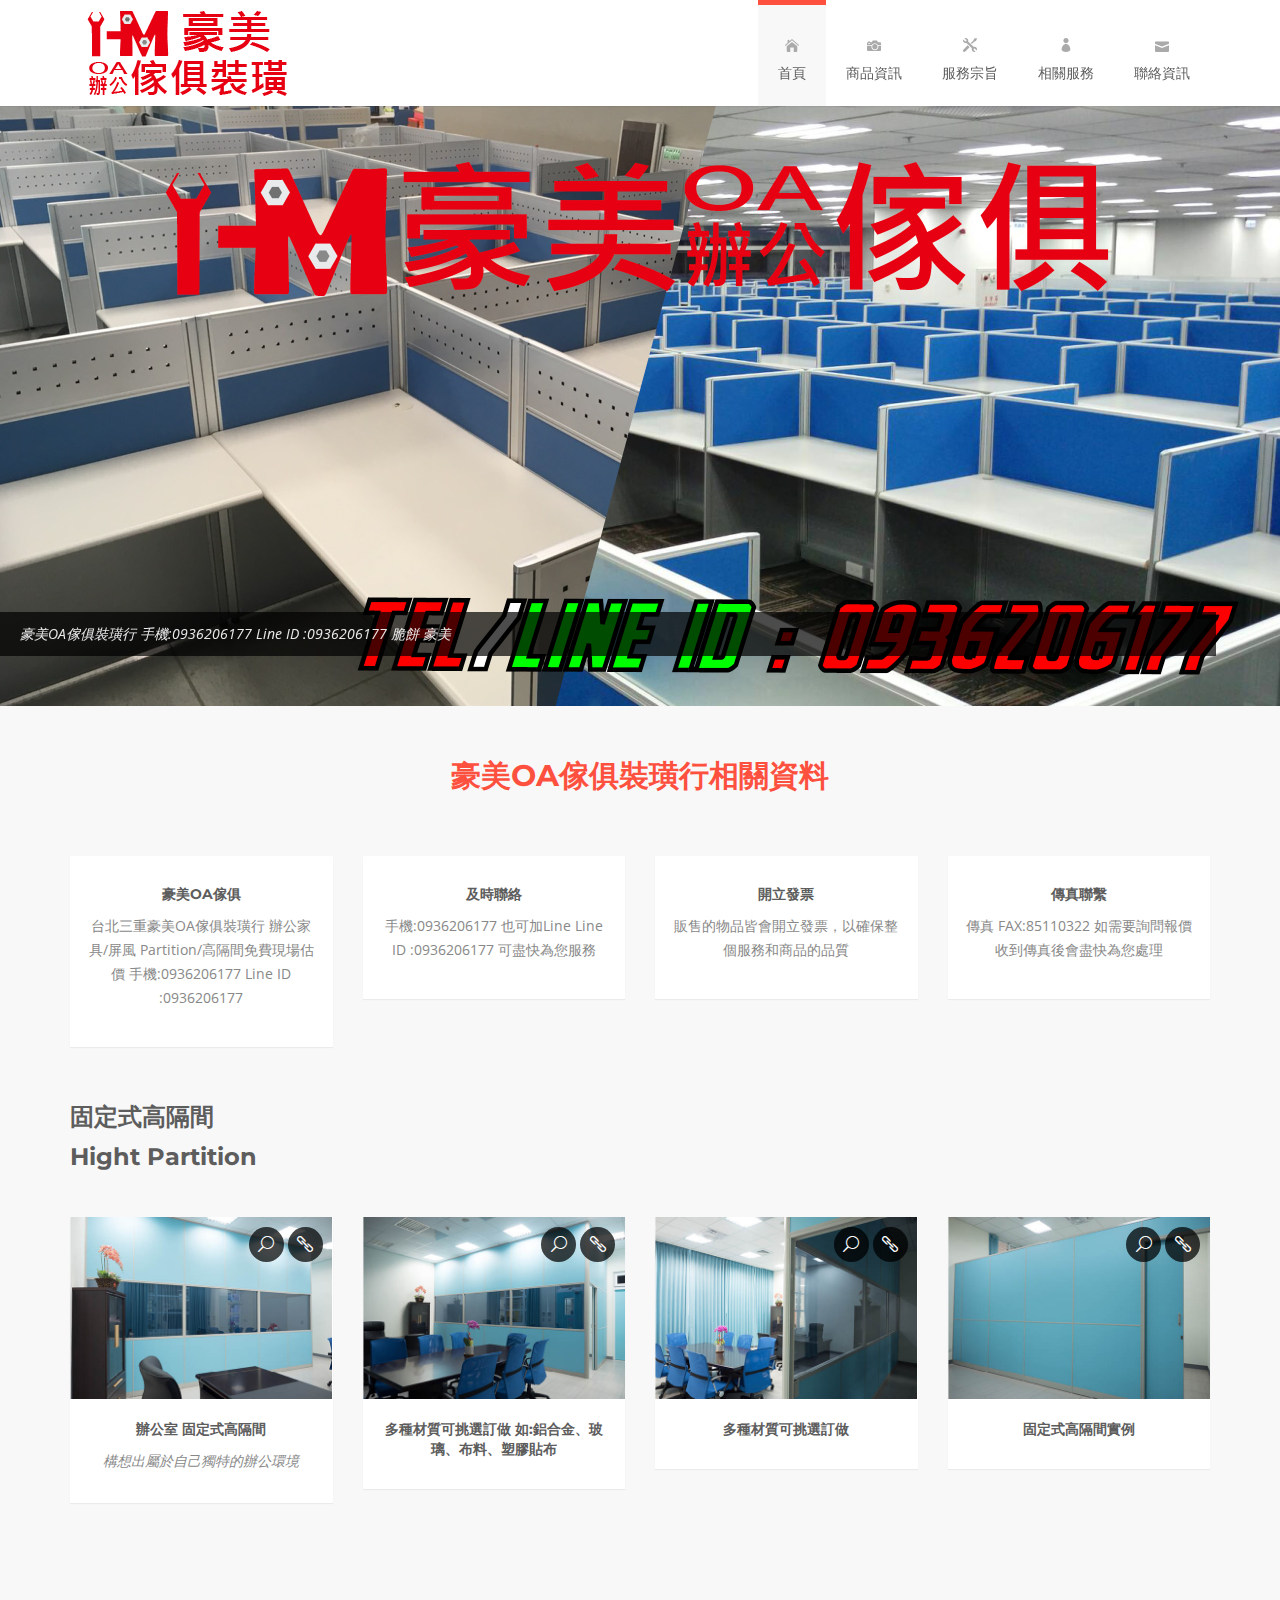
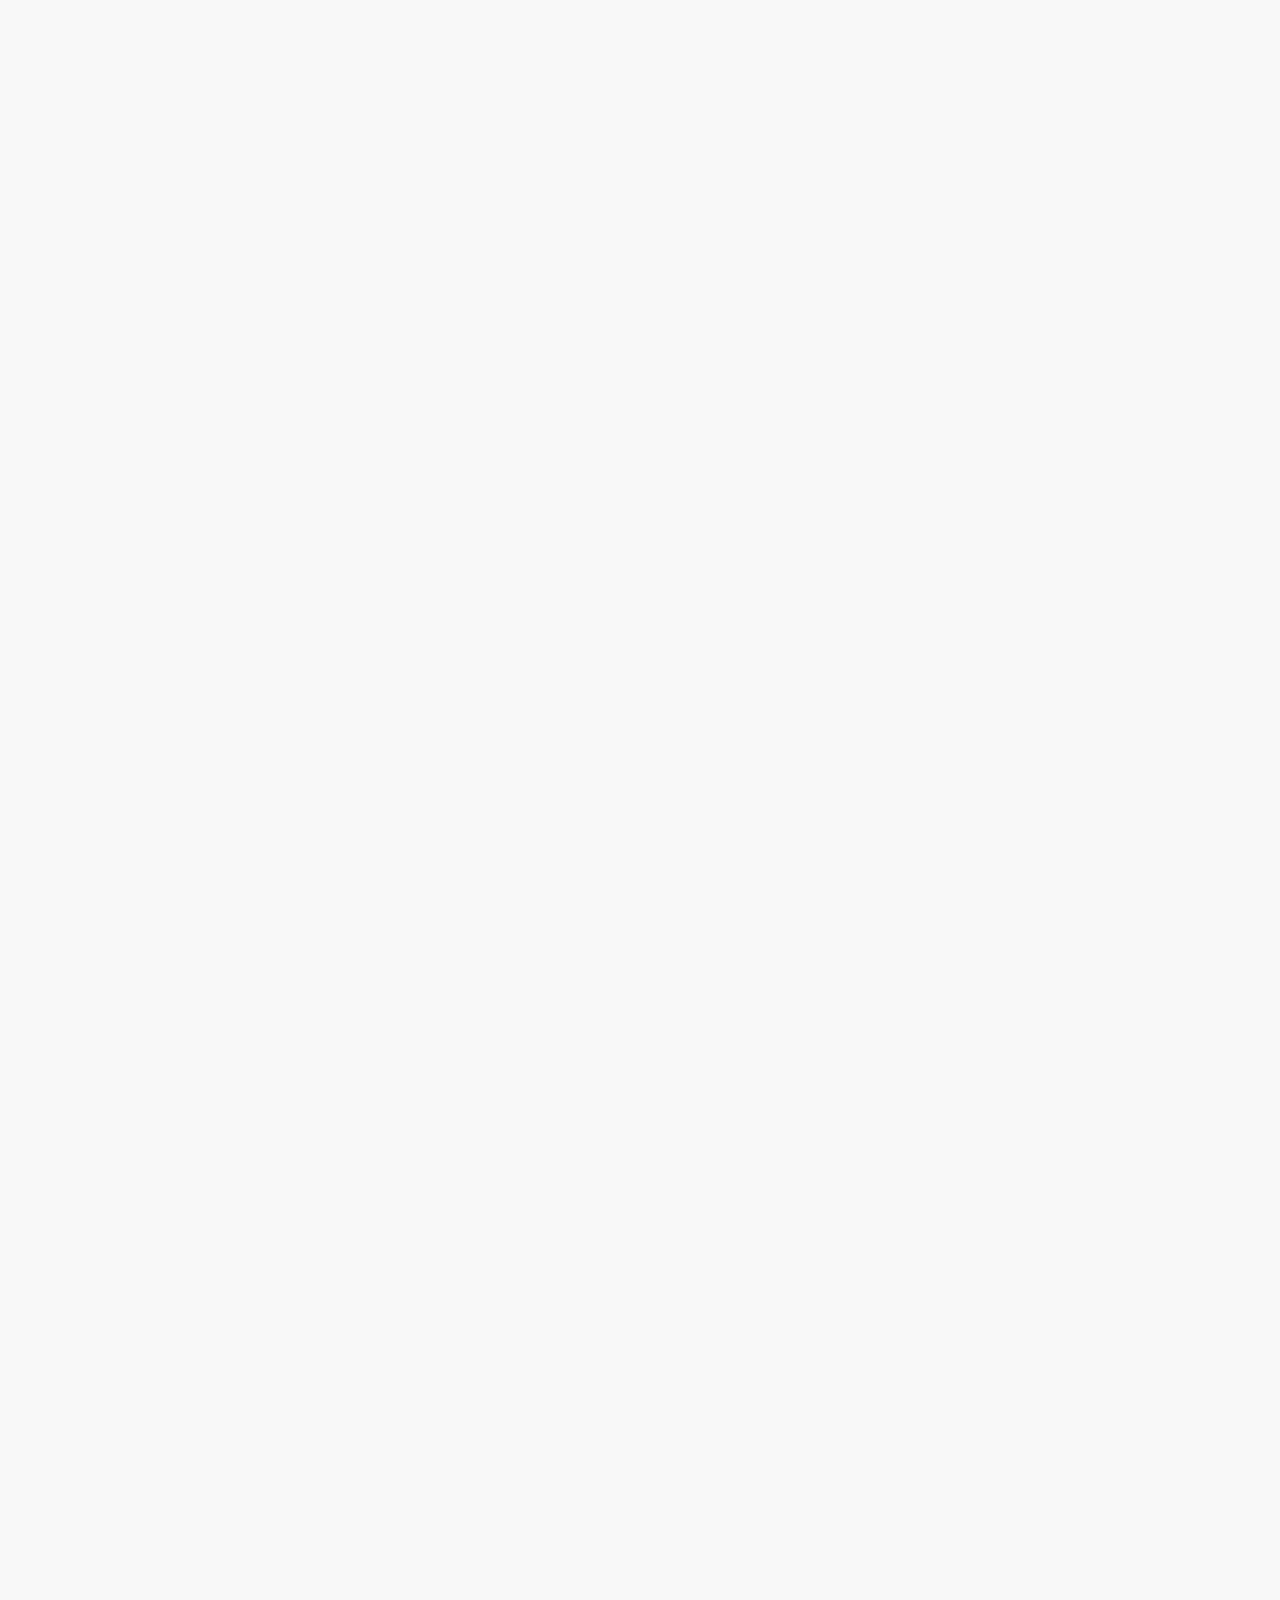
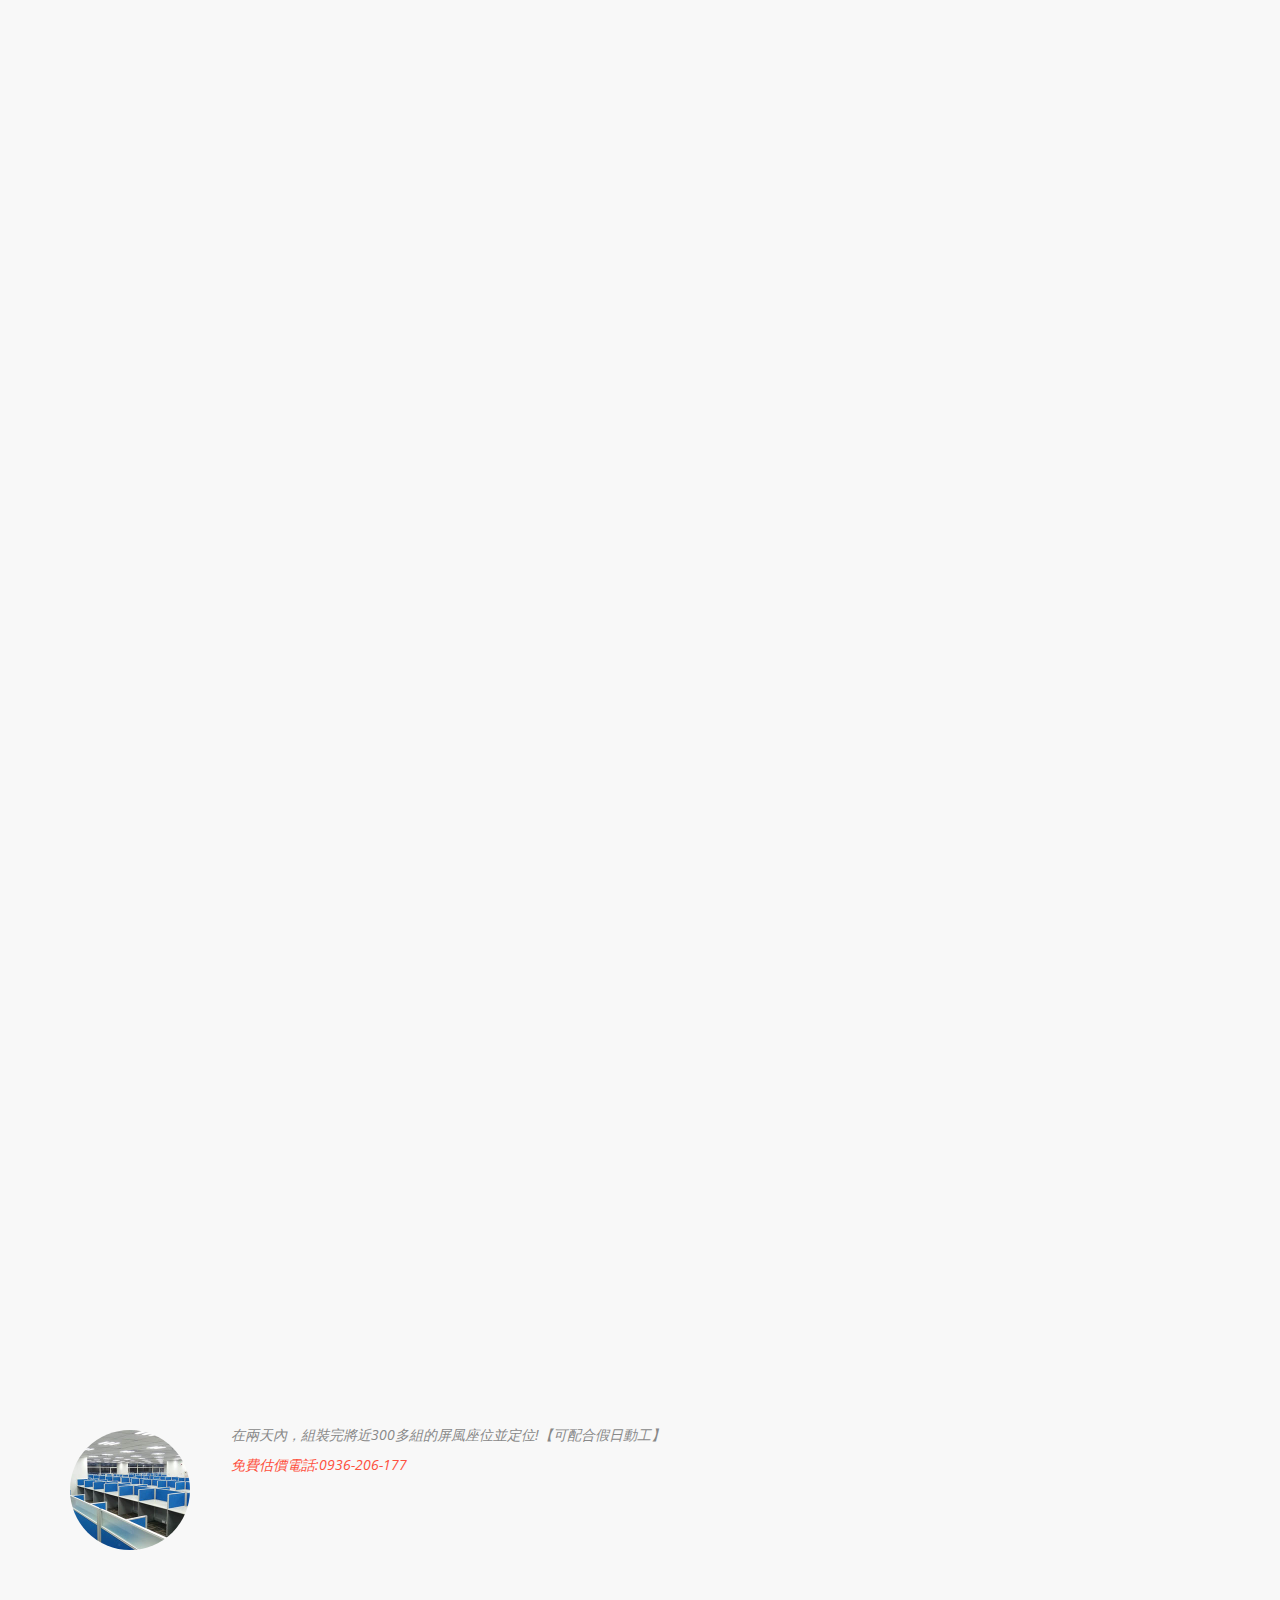
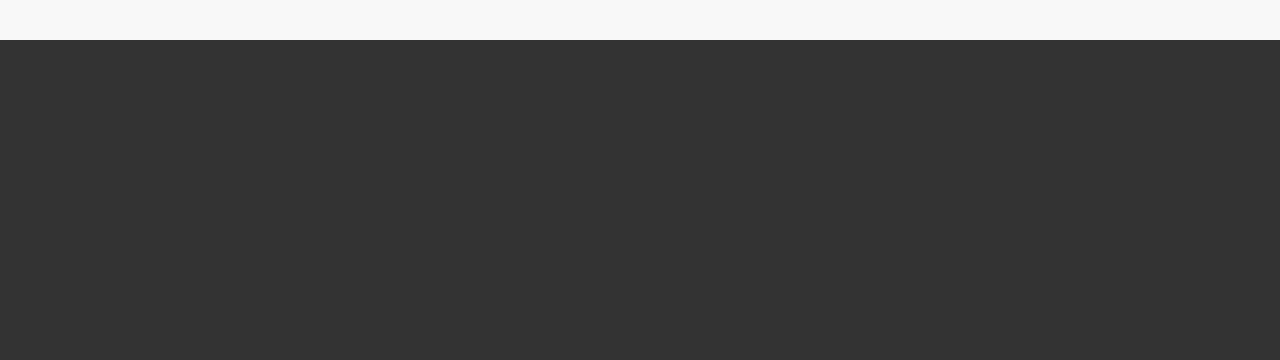
==== commit 83a71d85: "chan tw" ====
--- a/index.html
+++ b/index.html
@@ -22,12 +22,7 @@
         <link rel="stylesheet" href="assets/css/style.css">
         <link rel="stylesheet" href="assets/css/media-queries.css">
 
-        <!-- HTML5 Shim and Respond.js IE8 support of HTML5 elements and media queries -->
-        <!-- WARNING: Respond.js doesn't work if you view the page via file:// -->
-        <!--[if lt IE 9]>
-            <script src="https://oss.maxcdn.com/libs/html5shiv/3.7.0/html5shiv.js"></script>
-            <script src="https://oss.maxcdn.com/libs/respond.js/1.4.2/respond.min.js"></script>
-        <![endif]-->
+      
 
         <!-- Favicon and touch icons -->
         <link rel="shortcut icon" href="assets/ico/favicon.png">
@@ -126,7 +121,7 @@
 		                <div class="service wow fadeInUp">
 		                    <div class="service-icon"></div>
 		                    <h3>豪美OA傢俱</h3>
-		                    <p>台北三重豪美OA傢俱裝璜行 辦公家具/屏風/高隔間免費現場估價 手機:0936206177  Line ID :0936206177 </p>
+		                    <p>台北三重豪美OA傢俱裝璜行 辦公家具/屏風 Partition/高隔間免費現場估價 手機:0936206177  Line ID :0936206177 </p>
 		                   
 		                </div>
 					</div>
@@ -163,7 +158,7 @@
 	        <div class="container">
 	        	<div class="row">
 		            <div class="col-sm-12 work-title wow fadeIn">
-		                <h2>固定式高隔間</h2>
+		                <h2>固定式高隔間 Hight Partition</h2>
 		            </div>
 	            </div>
 	            <div class="row">
@@ -181,7 +176,7 @@
 	                <div class="col-sm-3">
 		                <div class="work wow fadeInDown">
 		                    <img src="assets/img/portfolio/work2-7.jpg" alt="Ipsum Logo" data-at2x="assets/img/portfolio/work2-7.jpg">
-		                    <h3>固定式高隔間實例</h3>
+		                    <h3>多種材質可挑選訂做 如:鋁合金、玻璃、布料、塑膠貼布</h3>
 		                    <p></p>
 		                    <div class="work-bottom">
 		                        <a class="big-link-2 view-work" href="assets/img/portfolio/work2-7.jpg"><span class="icon_search"></span></a>
@@ -192,7 +187,7 @@
 		            <div class="col-sm-3">
 		                <div class="work wow fadeInUp">
 		                    <img src="assets/img/portfolio/work3-7.jpg" alt="Dolor Prints" data-at2x="assets/img/portfolio/work3-7.jpg">
-		                    <h3>固定式高隔間實例</h3>
+		                    <h3>多種材質可挑選訂做</h3>
 		                    <p></p>
 		                    <div class="work-bottom">
 		                        <a class="big-link-2 view-work" href="assets/img/portfolio/work3-7.jpg"><span class="icon_search"></span></a>
@@ -208,6 +203,64 @@
 		                    <div class="work-bottom">
 		                        <a class="big-link-2 view-work" href="assets/img/portfolio/work4-7.jpg"><span class="icon_search"></span></a>
 		                        <a class="big-link-2" href="https://jason0068.github.io/HM7/"><span class="icon_link"></span></a>
+		                    </div>
+		                 </div>
+		            </div>
+	            </div>
+	        </div>
+         
+        </div>
+
+<!-- Latest work -->
+        <div class="work-container">
+	        <div class="container">
+	        	<div class="row">
+		            <div class="col-sm-12 work-title wow fadeIn">
+		                <h2>辦公家具-屏風 Partition</h2>
+		            </div>
+	            </div>
+	            <div class="row">
+	            	<div class="col-sm-3">
+		                <div class="work wow fadeInUp">
+		                    <img src="assets/img/portfolio/work1-3.jpg" alt="Lorem Website" data-at2x="assets/img/portfolio/work1-3.jpg">
+		                    <h3>屏風 Partition</h3>
+		                    <p>屏風修改、拆組、批發，多種顏色可供挑選</p>
+		                    <div class="work-bottom">
+		                        <a class="big-link-2 view-work" href="assets/img/portfolio/work1-3.jpg"><span class="icon_search"></span></a>
+		                        <a class="big-link-2" href="https://jason0068.github.io/HM1/"><span class="icon_link"></span></a>
+		                    </div>
+		                </div>
+	                </div>
+	                <div class="col-sm-3">
+		                <div class="work wow fadeInDown">
+		                    <img src="assets/img/portfolio/work2-3.jpg" alt="Ipsum Logo" data-at2x="assets/img/portfolio/work2-3.jpg">
+		                    <h3>多種材質可挑選訂做 如:鋁合金、玻璃、布料、塑膠貼布</h3>
+		                    <p></p>
+		                    <div class="work-bottom">
+		                        <a class="big-link-2 view-work" href="assets/img/portfolio/work2-3.jpg"><span class="icon_search"></span></a>
+		                        <a class="big-link-2" href="https://jason0068.github.io/HM1/"><span class="icon_link"></span></a>
+		                    </div>
+		                </div>
+		            </div>
+		            <div class="col-sm-3">
+		                <div class="work wow fadeInUp">
+		                    <img src="assets/img/portfolio/work3-3.jpg" alt="Dolor Prints" data-at2x="assets/img/portfolio/work3-3.jpg">
+		                    <h3>讓工作更有效率 讓辦公室更整齊</h3>
+		                    <p></p>
+		                    <div class="work-bottom">
+		                        <a class="big-link-2 view-work" href="assets/img/portfolio/work3-3.jpg"><span class="icon_search"></span></a>
+		                        <a class="big-link-2" href="https://jason0068.github.io/HM1/"><span class="icon_link"></span></a>
+		                    </div>
+		                </div>
+		            </div>
+		            <div class="col-sm-3">
+		                <div class="work wow fadeInDown">
+		                    <img src="assets/img/portfolio/work4-3.jpg" alt="Sit Amet Website" data-at2x="assets/img/portfolio/work4-3.jpg">
+		                    <h3>可訂做、客製化</h3>
+		                    <p></p>
+		                    <div class="work-bottom">
+		                        <a class="big-link-2 view-work" href="assets/img/portfolio/work4-3.jpg"><span class="icon_search"></span></a>
+		                        <a class="big-link-2" href="https://jason0068.github.io/HM1/"><span class="icon_link"></span></a>
 		                    </div>
 		                 </div>
 		            </div>
@@ -333,64 +386,7 @@
         
         </div>
         <!-- Latest work -->
-        <div class="work-container">
-	        <div class="container">
-	        	<div class="row">
-		            <div class="col-sm-12 work-title wow fadeIn">
-		                <h2>辦公家具-屏風</h2>
-		            </div>
-	            </div>
-	            <div class="row">
-	            	<div class="col-sm-3">
-		                <div class="work wow fadeInUp">
-		                    <img src="assets/img/portfolio/work1-3.jpg" alt="Lorem Website" data-at2x="assets/img/portfolio/work1-3.jpg">
-		                    <h3>屏風系列</h3>
-		                    <p>屏風修改、拆組、批發，多種顏色可供挑選</p>
-		                    <div class="work-bottom">
-		                        <a class="big-link-2 view-work" href="assets/img/portfolio/work1-3.jpg"><span class="icon_search"></span></a>
-		                        <a class="big-link-2" href="https://jason0068.github.io/HM1/"><span class="icon_link"></span></a>
-		                    </div>
-		                </div>
-	                </div>
-	                <div class="col-sm-3">
-		                <div class="work wow fadeInDown">
-		                    <img src="assets/img/portfolio/work2-3.jpg" alt="Ipsum Logo" data-at2x="assets/img/portfolio/work2-3.jpg">
-		                    <h3>讓辦公室更整齊</h3>
-		                    <p></p>
-		                    <div class="work-bottom">
-		                        <a class="big-link-2 view-work" href="assets/img/portfolio/work2-3.jpg"><span class="icon_search"></span></a>
-		                        <a class="big-link-2" href="https://jason0068.github.io/HM1/"><span class="icon_link"></span></a>
-		                    </div>
-		                </div>
-		            </div>
-		            <div class="col-sm-3">
-		                <div class="work wow fadeInUp">
-		                    <img src="assets/img/portfolio/work3-3.jpg" alt="Dolor Prints" data-at2x="assets/img/portfolio/work3-3.jpg">
-		                    <h3>讓工作更有效率</h3>
-		                    <p></p>
-		                    <div class="work-bottom">
-		                        <a class="big-link-2 view-work" href="assets/img/portfolio/work3-3.jpg"><span class="icon_search"></span></a>
-		                        <a class="big-link-2" href="https://jason0068.github.io/HM1/"><span class="icon_link"></span></a>
-		                    </div>
-		                </div>
-		            </div>
-		            <div class="col-sm-3">
-		                <div class="work wow fadeInDown">
-		                    <img src="assets/img/portfolio/work4-3.jpg" alt="Sit Amet Website" data-at2x="assets/img/portfolio/work4-3.jpg">
-		                    <h3>可訂做、客製化</h3>
-		                    <p></p>
-		                    <div class="work-bottom">
-		                        <a class="big-link-2 view-work" href="assets/img/portfolio/work4-3.jpg"><span class="icon_search"></span></a>
-		                        <a class="big-link-2" href="https://jason0068.github.io/HM1/"><span class="icon_link"></span></a>
-		                    </div>
-		                 </div>
-		            </div>
-	            </div>
-	        </div>
-         
-        </div>
-
-<!-- Latest work -->
+       
         <div class="work-container">
 	        <div class="container">
 	        	<div class="row">
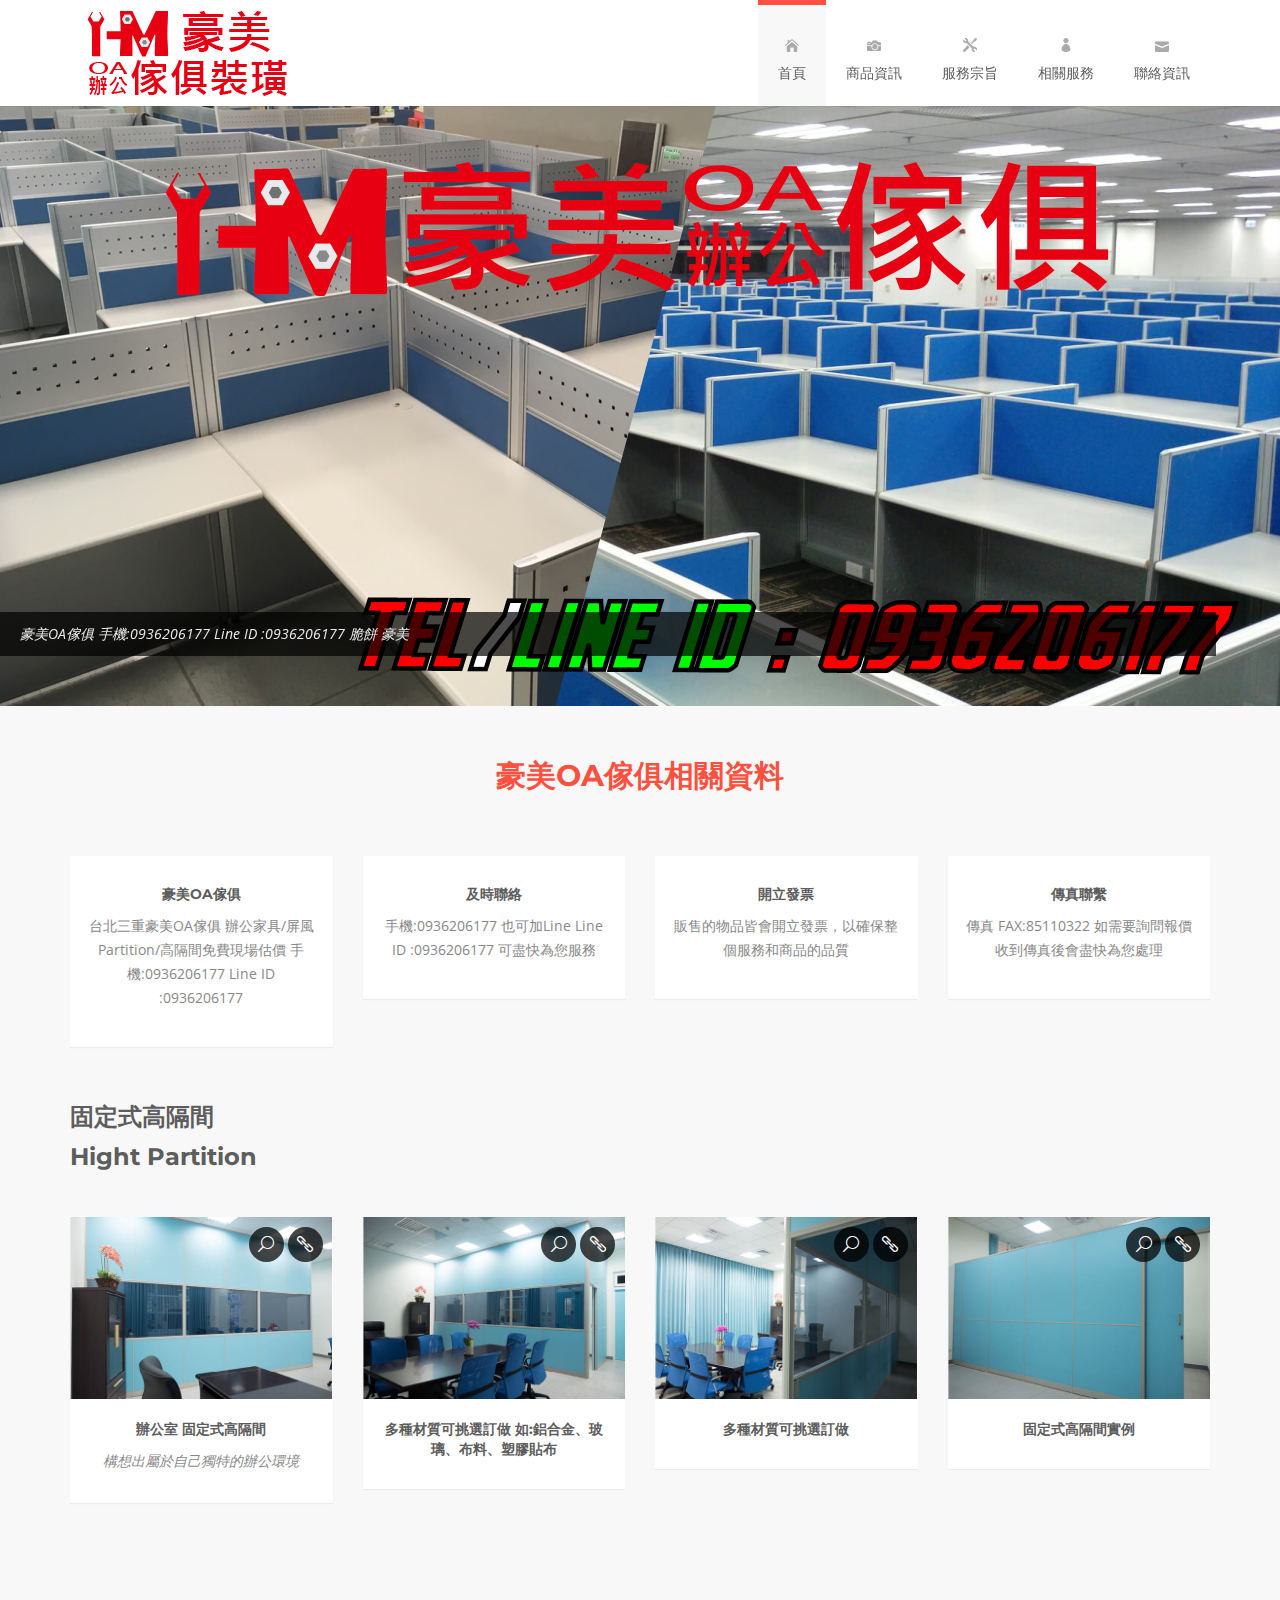
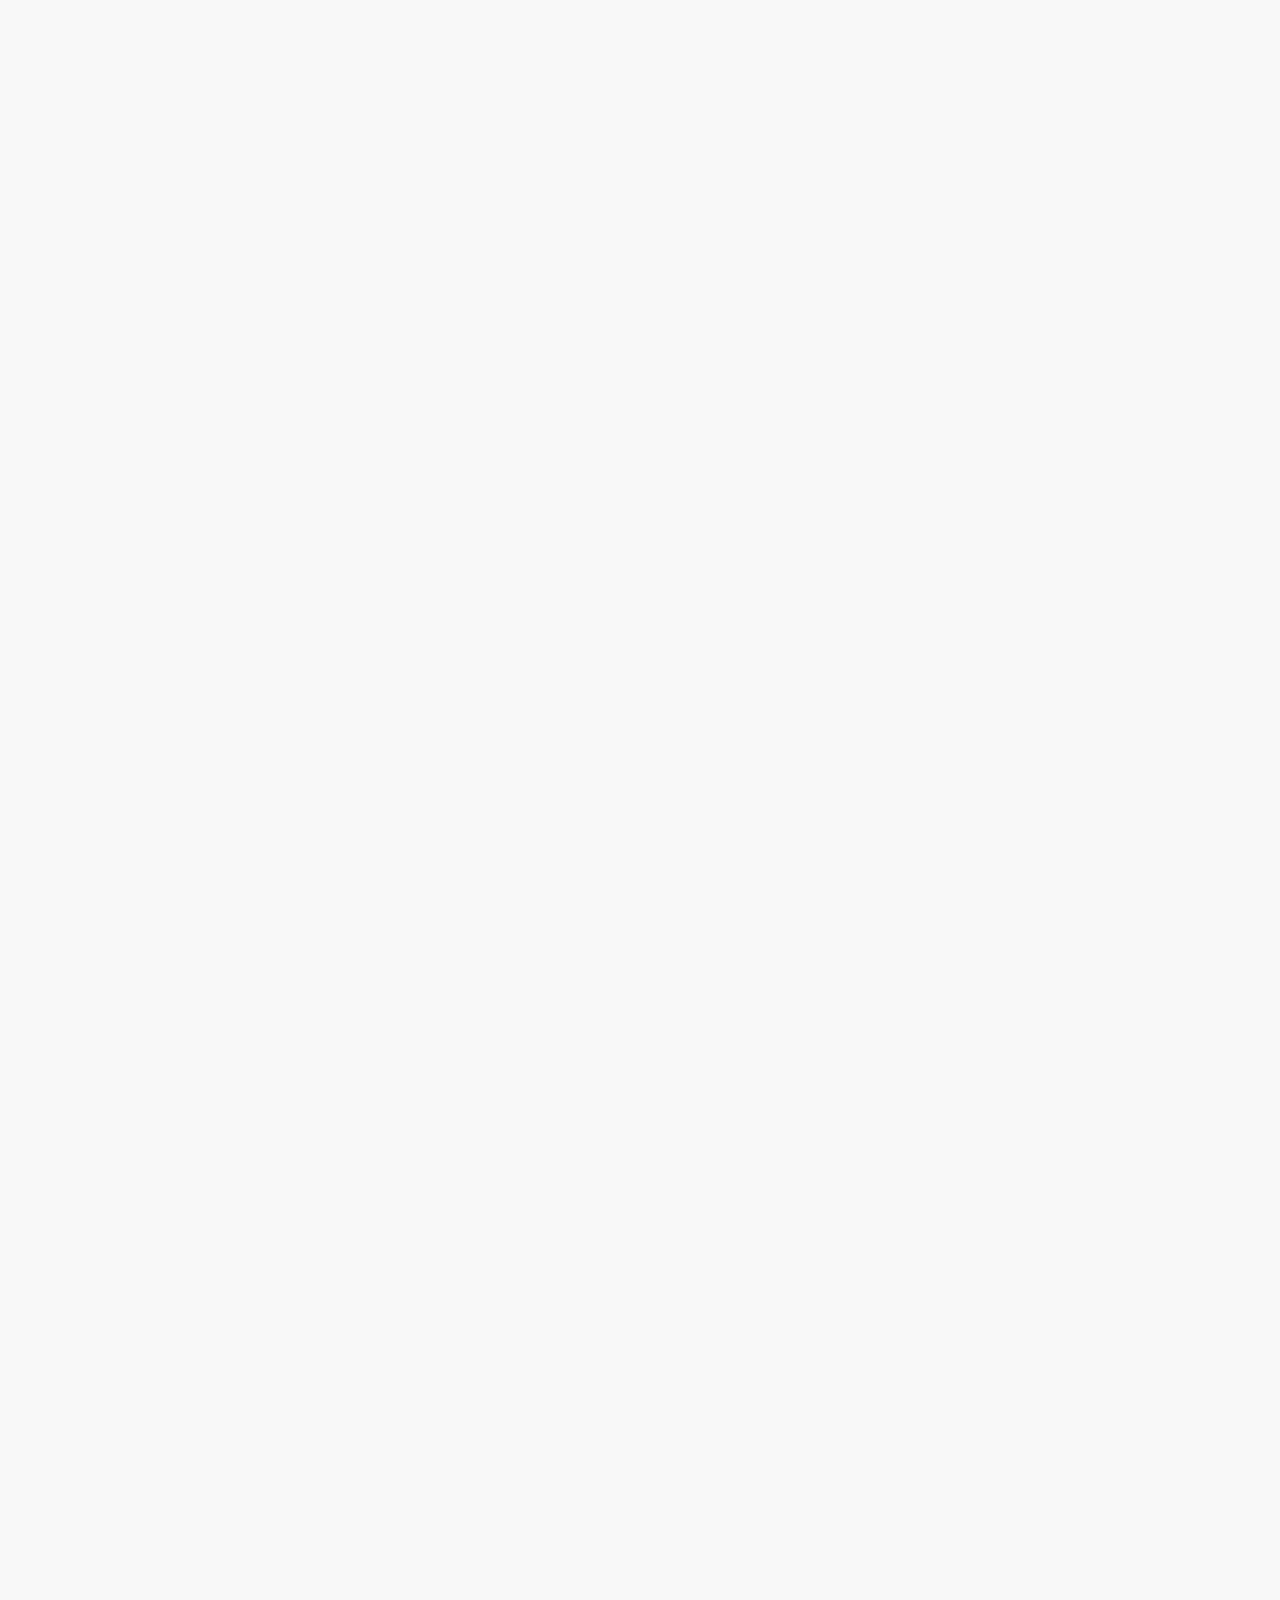
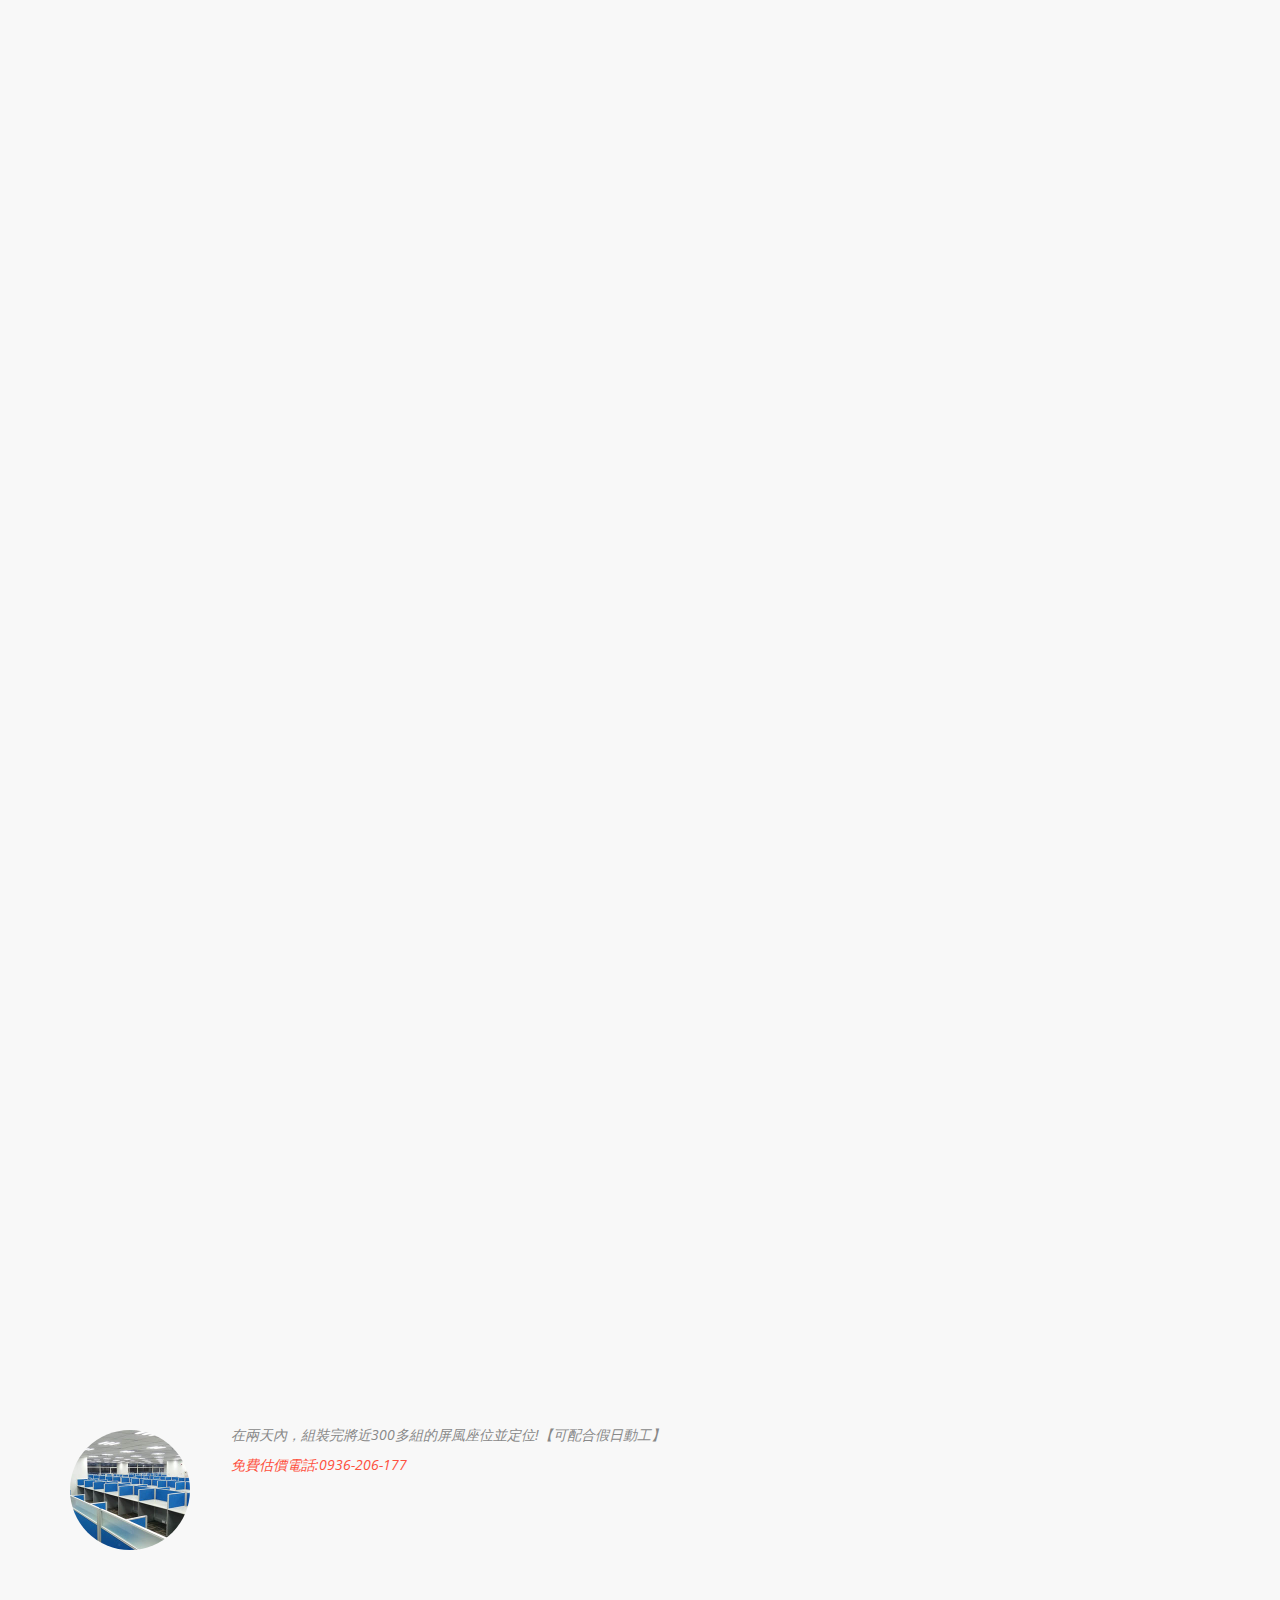
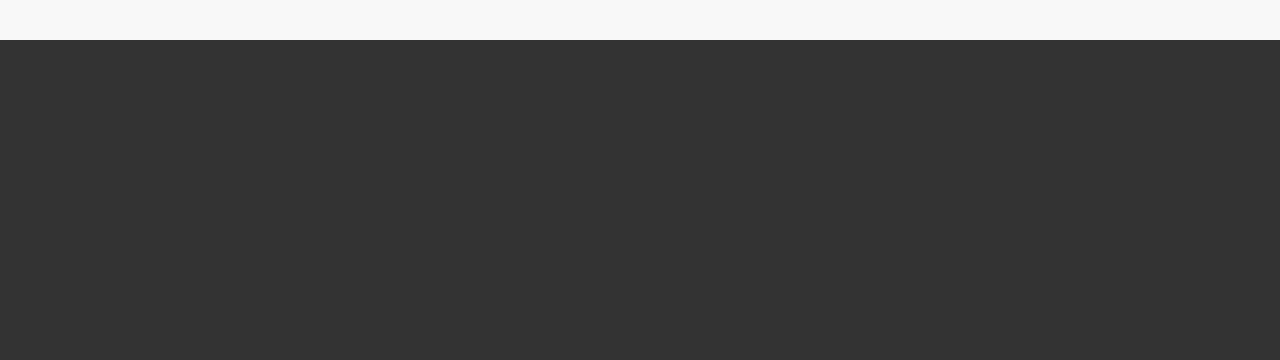
==== commit 2512ca0d: "09213" ====
--- a/index.html
+++ b/index.html
@@ -8,7 +8,7 @@
         <meta http-equiv="X-UA-Compatible" content="IE=edge">
         <meta name="viewport" content="width=device-width, initial-scale=1">
         <meta name="robots" content="index, follow"/>
-        <title>台北三重豪美OA傢俱裝璜行 辦公家具/屏風/高隔間免費現場估價 HM Furniture</title>
+        <title>台北三重豪美OA傢俱 辦公家具/屏風/高隔間免費現場估價 HM Furniture</title>
 
         <!-- CSS -->
         <link rel="stylesheet" href="http://fonts.googleapis.com/css?family=Open+Sans:400italic,400">
@@ -45,7 +45,7 @@
 						<span class="icon-bar"></span>
 						<span class="icon-bar"></span>
 					</button>
-					<a class="navbar-brand" href="index.html">豪美傢俱裝璜行 - HM台北三重豪美OA傢俱裝璜行 辦公家具/屏風/高隔間免費現場估價 HM Furniture</a>
+					<a class="navbar-brand" href="index.html">豪美傢俱 - HM台北三重豪美OA傢俱 辦公家具/屏風/高隔間免費現場估價 HM Furniture</a>
 				</div>
 				<!-- Collect the nav links, forms, and other content for toggling -->
 				<div class="collapse navbar-collapse" id="top-navbar-1">
@@ -79,7 +79,7 @@
                         <li>
                             <img src="assets/img/slider/3.jpg">
                             <div class="flex-caption">
-                            	豪美OA傢俱裝璜行 手機:0936206177  Line ID :0936206177 脆餅 豪美
+                            	豪美OA傢俱 手機:0936206177  Line ID :0936206177 脆餅 豪美
                             </div>
                         </li>
                         <li>
@@ -91,7 +91,7 @@
                         <li>
                             <img src="assets/img/slider/1.jpg">
                             <div class="flex-caption">
-                            	台北三重豪美OA傢俱裝璜行 辦公家具/屏風/高隔間免費現場估價 HM Furniture
+                            	台北三重豪美OA傢俱 辦公家具/屏風/高隔間免費現場估價 HM Furniture
                             </div>
                         </li>
                     </ul>
@@ -104,7 +104,7 @@
         	<div class="container">
         		<div class="row">
 	        		<div class="col-sm-12 wow fadeInLeftBig">
-	            		<h1> <span class="colored-text">豪美OA傢俱裝璜行相關資料</span></h1>
+	            		<h1> <span class="colored-text">豪美OA傢俱相關資料</span></h1>
 	            		<p>
 	            			
 	            		</p>
@@ -121,7 +121,7 @@
 		                <div class="service wow fadeInUp">
 		                    <div class="service-icon"></div>
 		                    <h3>豪美OA傢俱</h3>
-		                    <p>台北三重豪美OA傢俱裝璜行 辦公家具/屏風 Partition/高隔間免費現場估價 手機:0936206177  Line ID :0936206177 </p>
+		                    <p>台北三重豪美OA傢俱 辦公家具/屏風 Partition/高隔間免費現場估價 手機:0936206177  Line ID :0936206177 </p>
 		                   
 		                </div>
 					</div>
@@ -707,7 +707,7 @@
                         <h4>關於我們</h4>
                         <div class="footer-box-text">
 	                        <p>
-	                        	豪美OA傢俱裝璜行是一間位於新北市三重區的辦公家具公司，除了販售辦公家具外，另有高隔間拆組、倉儲租借、代客搬家......等
+	                        	豪美OA傢俱是一間位於新北市三重區的辦公家具公司，除了販售辦公家具外，另有高隔間拆組、倉儲租借、代客搬家......等
 	                        <p><a href="about.html">Read more...</a></p>
                         </div>
                     </div>
@@ -727,13 +727,13 @@
                         </div>
                     </div>
                     <div class="col-sm-3 footer-box wow fadeInUp">
-                        <h4>脆餅 豪美</h4>
+                        <h4>豪美</h4>
                         <div class="footer-box-text flickr-fee"></div>
                     </div>
                     <div class="col-sm-3 footer-box wow fadeInDown">
                         <h4>聯絡方式</h4>
                         <div class="footer-box-text footer-box-text-contact">
-	                        <p><span aria-hidden="true" class="icon_pin"></span> 地址: 新北市三重區光復路一段</p>
+	                        <p><span aria-hidden="true" class="icon_pin"></span> 地址: 新北市三重區</p>
 	                        <p><span aria-hidden="true" class="icon_phone"></span> 行動/Line: 0936-206-177</p>
 	                        <p><span aria-hidden="true" class="icon_profile"></span> 傳真: 8511-0322</p>
 	                        <p><span aria-hidden="true" class="icon_mail"></span> Email: <a href="#">chs0936206177@yahoo.com.tw</a></p>
@@ -747,7 +747,7 @@
                 </div>
                 <div class="row">
                     <div class="col-sm-7 footer-copyright wow fadeIn">
-                        <p>&copy;台北三重豪美OA傢俱裝璜行 辦公家具/屏風/高隔間免費現場估價 HM Furniture Template by <a href="http://azmind.com/free-bootstrap-themes-templates/">HM</a>.</p>
+                        <p>&copy;台北三重豪美OA傢俱 辦公家具/屏風/高隔間免費現場估價 HM Furniture Template by <a href="http://azmind.com/free-bootstrap-themes-templates/">HM</a>.</p>
                     </div>
                     <div class="col-sm-5 footer-social wow fadeIn">
                         <a href="#"><span class="social_facebook"></span></a>
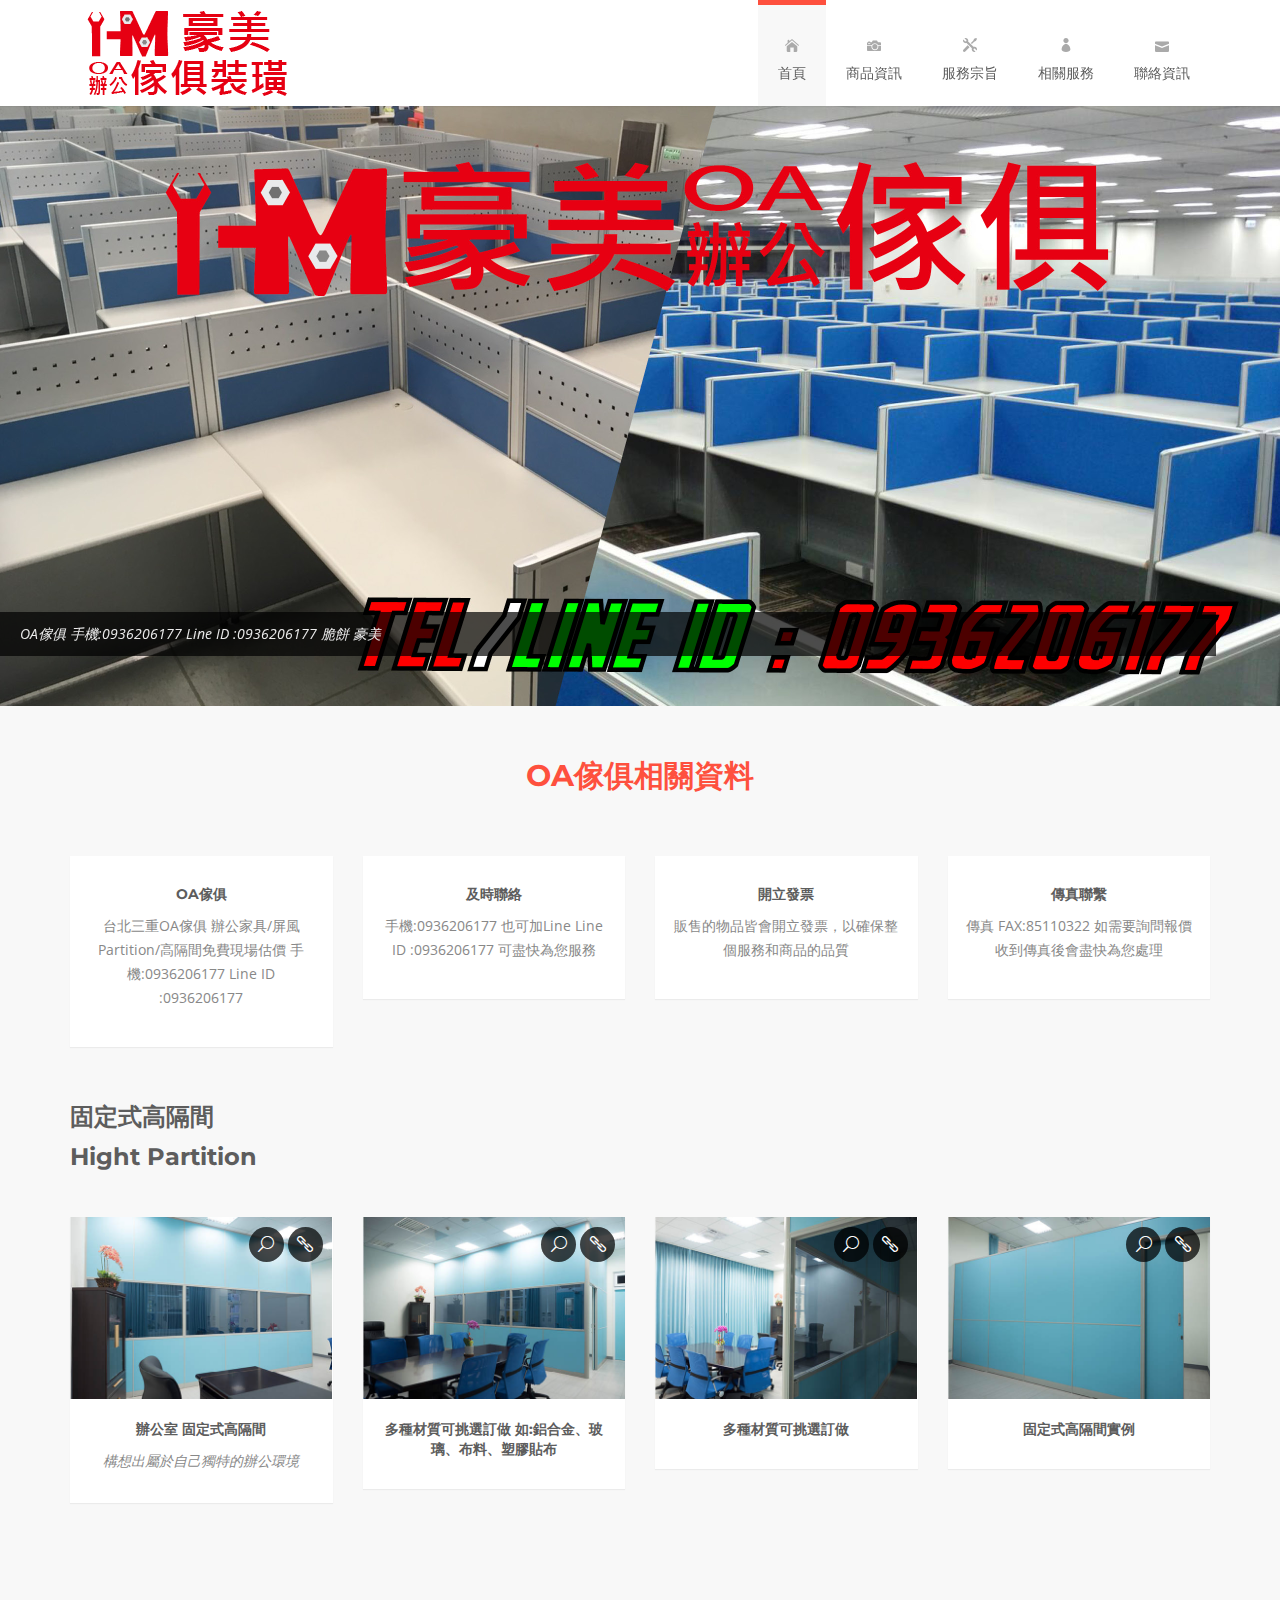
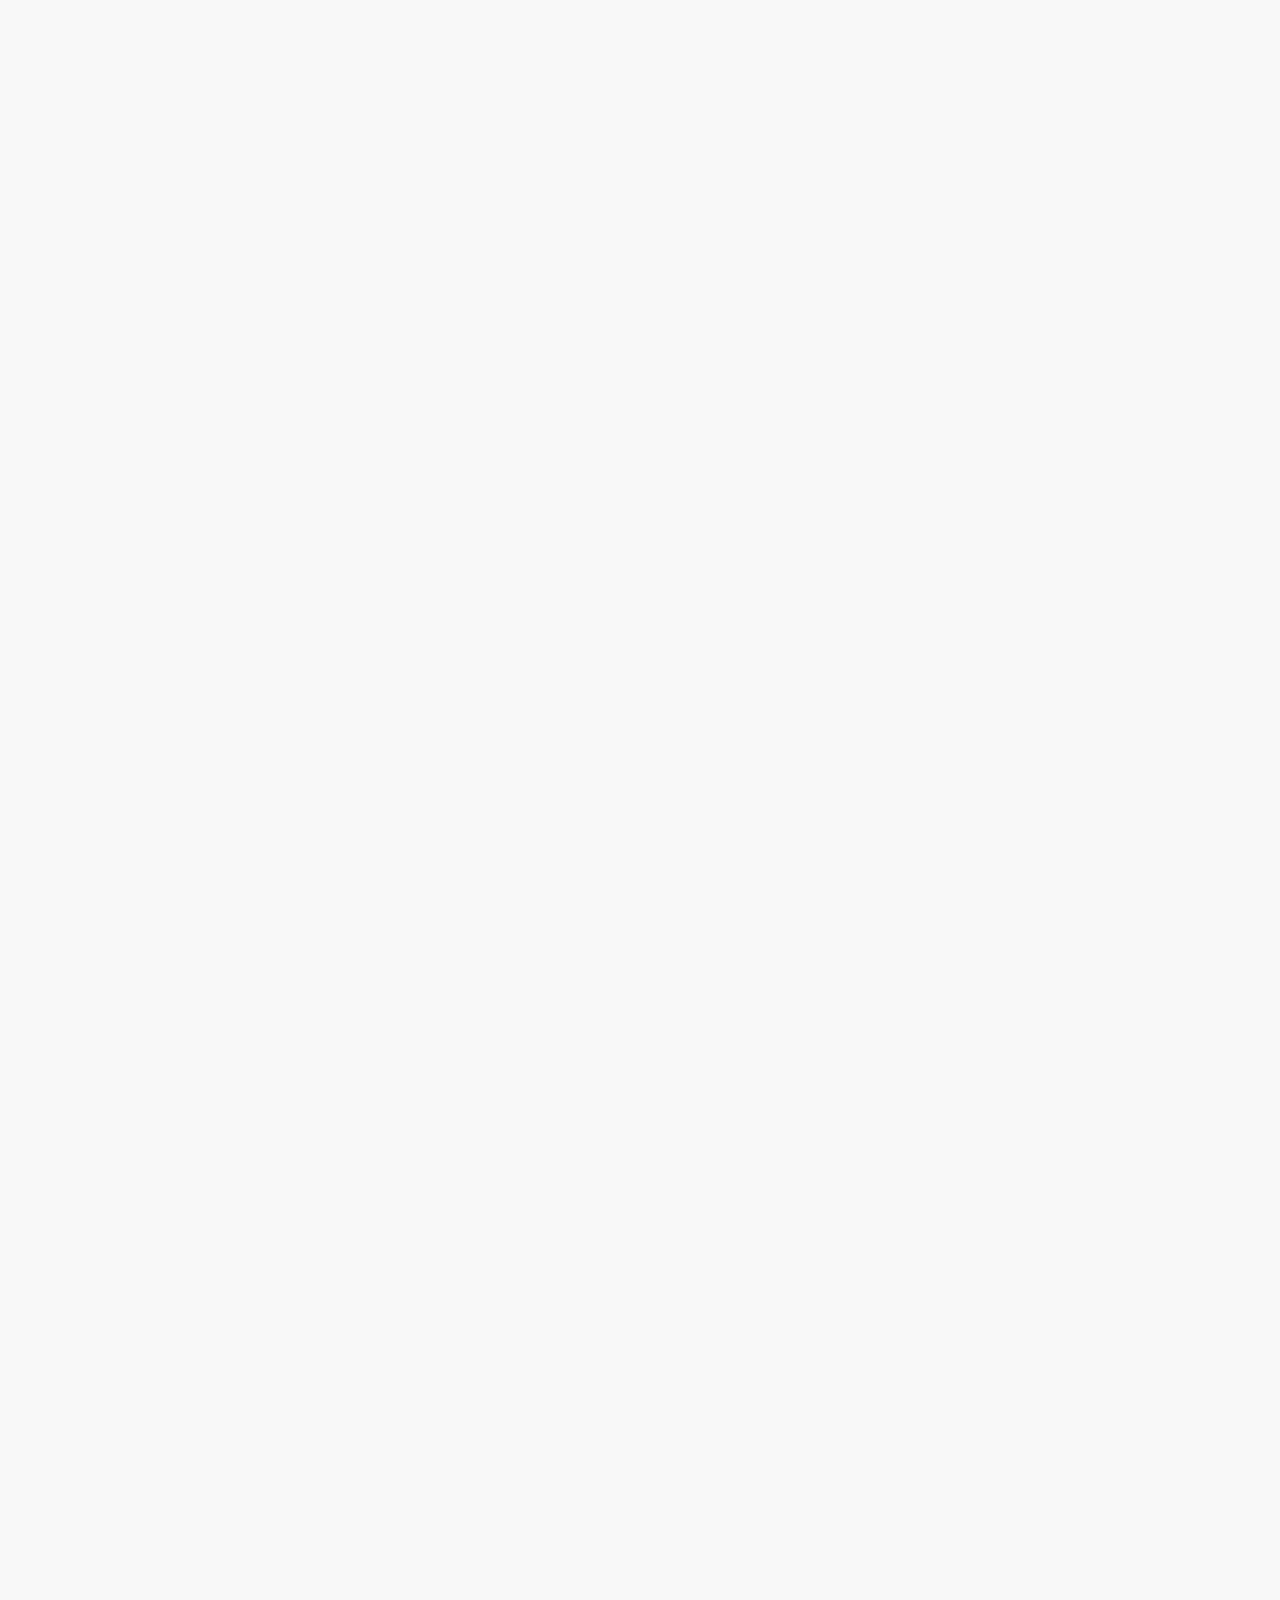
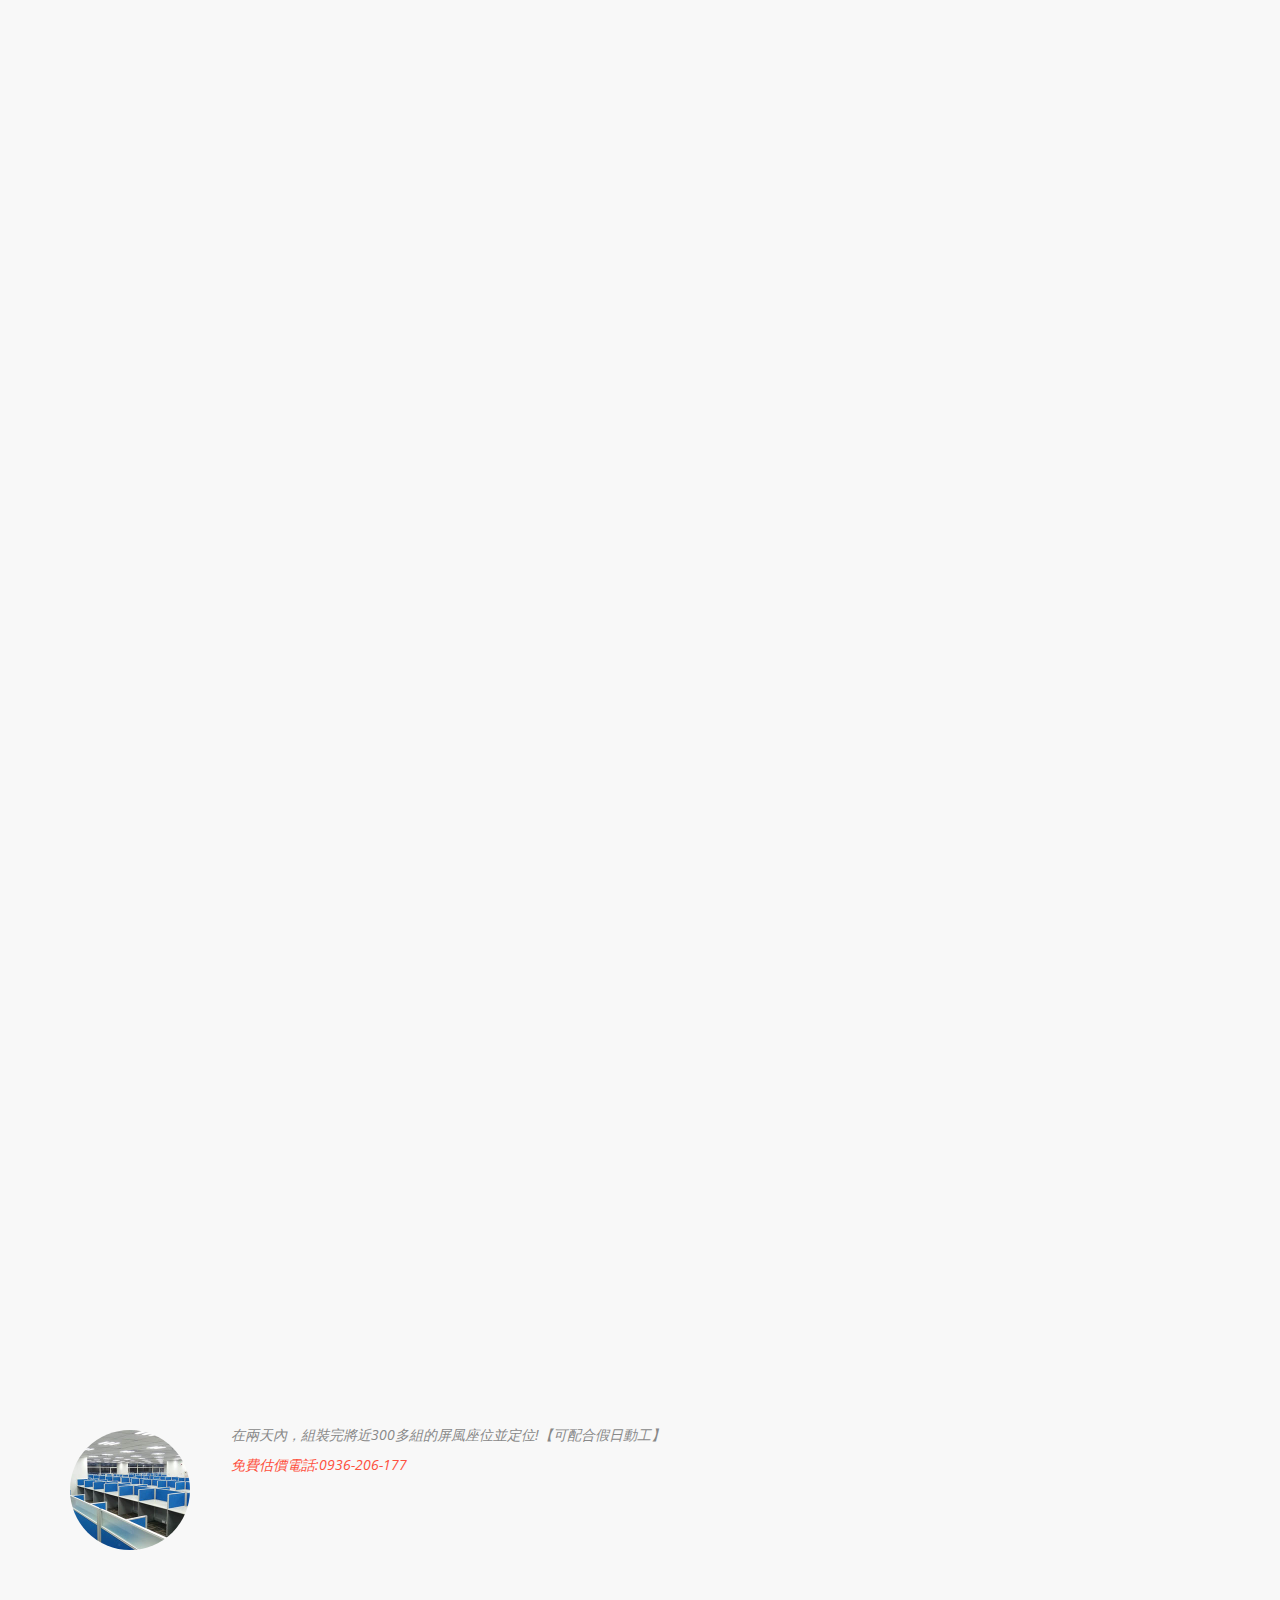
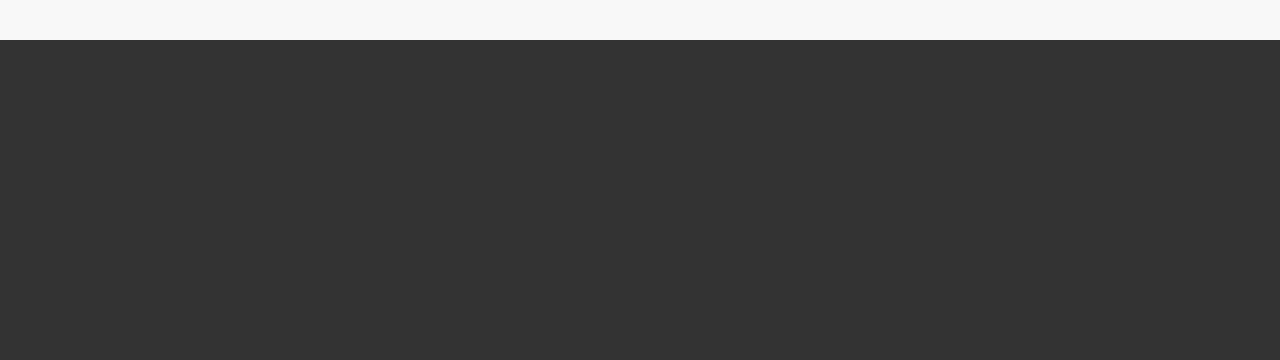
==== commit 614afc93: "092201" ====
--- a/index.html
+++ b/index.html
@@ -4,11 +4,11 @@
     <head>
         
         <meta charset="utf-8">
-        <meta name="KeyWords" content="新北市三重豪美OA傢俱裝璜行,辦公家具,脆餅,屏風,辦公椅,會議桌,角鋼架,活動櫃,沙發,捲簾,辦公桌,現場免費估價,高隔間,代客搬家,假日動工,HM " >
+        <meta name="KeyWords" content="新北市三重OA傢俱,辦公家具,脆餅,屏風,辦公椅,會議桌,角鋼架,活動櫃,沙發,捲簾,辦公桌,現場免費估價,高隔間,代客搬家,假日動工,HM " >
         <meta http-equiv="X-UA-Compatible" content="IE=edge">
         <meta name="viewport" content="width=device-width, initial-scale=1">
         <meta name="robots" content="index, follow"/>
-        <title>台北三重豪美OA傢俱 辦公家具/屏風/高隔間免費現場估價 HM Furniture</title>
+        <title>台北三重OA傢俱 辦公家具/屏風/高隔間免費現場估價 HM Furniture</title>
 
         <!-- CSS -->
         <link rel="stylesheet" href="http://fonts.googleapis.com/css?family=Open+Sans:400italic,400">
@@ -45,7 +45,7 @@
 						<span class="icon-bar"></span>
 						<span class="icon-bar"></span>
 					</button>
-					<a class="navbar-brand" href="index.html">豪美傢俱 - HM台北三重豪美OA傢俱 辦公家具/屏風/高隔間免費現場估價 HM Furniture</a>
+					<a class="navbar-brand" href="index.html">HM台北三重OA傢俱 辦公家具/屏風/高隔間免費現場估價 HM Furniture</a>
 				</div>
 				<!-- Collect the nav links, forms, and other content for toggling -->
 				<div class="collapse navbar-collapse" id="top-navbar-1">
@@ -79,7 +79,7 @@
                         <li>
                             <img src="assets/img/slider/3.jpg">
                             <div class="flex-caption">
-                            	豪美OA傢俱 手機:0936206177  Line ID :0936206177 脆餅 豪美
+                            	OA傢俱 手機:0936206177  Line ID :0936206177 脆餅 豪美
                             </div>
                         </li>
                         <li>
@@ -91,7 +91,7 @@
                         <li>
                             <img src="assets/img/slider/1.jpg">
                             <div class="flex-caption">
-                            	台北三重豪美OA傢俱 辦公家具/屏風/高隔間免費現場估價 HM Furniture
+                            	台北三重OA傢俱 辦公家具/屏風/高隔間免費現場估價 HM Furniture
                             </div>
                         </li>
                     </ul>
@@ -104,7 +104,7 @@
         	<div class="container">
         		<div class="row">
 	        		<div class="col-sm-12 wow fadeInLeftBig">
-	            		<h1> <span class="colored-text">豪美OA傢俱相關資料</span></h1>
+	            		<h1> <span class="colored-text">OA傢俱相關資料</span></h1>
 	            		<p>
 	            			
 	            		</p>
@@ -120,8 +120,8 @@
 	            	<div class="col-sm-3">
 		                <div class="service wow fadeInUp">
 		                    <div class="service-icon"></div>
-		                    <h3>豪美OA傢俱</h3>
-		                    <p>台北三重豪美OA傢俱 辦公家具/屏風 Partition/高隔間免費現場估價 手機:0936206177  Line ID :0936206177 </p>
+		                    <h3>OA傢俱</h3>
+		                    <p>台北三重OA傢俱 辦公家具/屏風 Partition/高隔間免費現場估價 手機:0936206177  Line ID :0936206177 </p>
 		                   
 		                </div>
 					</div>
@@ -707,7 +707,7 @@
                         <h4>關於我們</h4>
                         <div class="footer-box-text">
 	                        <p>
-	                        	豪美OA傢俱是一間位於新北市三重區的辦公家具公司，除了販售辦公家具外，另有高隔間拆組、倉儲租借、代客搬家......等
+	                        	OA傢俱是一間位於新北市三重區的辦公家具公司，除了販售辦公家具外，另有高隔間拆組、倉儲租借、代客搬家......等
 	                        <p><a href="about.html">Read more...</a></p>
                         </div>
                     </div>
@@ -727,7 +727,7 @@
                         </div>
                     </div>
                     <div class="col-sm-3 footer-box wow fadeInUp">
-                        <h4>豪美</h4>
+                        <h4></h4>
                         <div class="footer-box-text flickr-fee"></div>
                     </div>
                     <div class="col-sm-3 footer-box wow fadeInDown">
@@ -747,7 +747,7 @@
                 </div>
                 <div class="row">
                     <div class="col-sm-7 footer-copyright wow fadeIn">
-                        <p>&copy;台北三重豪美OA傢俱 辦公家具/屏風/高隔間免費現場估價 HM Furniture Template by <a href="http://azmind.com/free-bootstrap-themes-templates/">HM</a>.</p>
+                        <p>&copy;台北三重OA傢俱 辦公家具/屏風/高隔間免費現場估價 HM Furniture Template by <a href="http://azmind.com/free-bootstrap-themes-templates/">HM</a>.</p>
                     </div>
                     <div class="col-sm-5 footer-social wow fadeIn">
                         <a href="#"><span class="social_facebook"></span></a>
